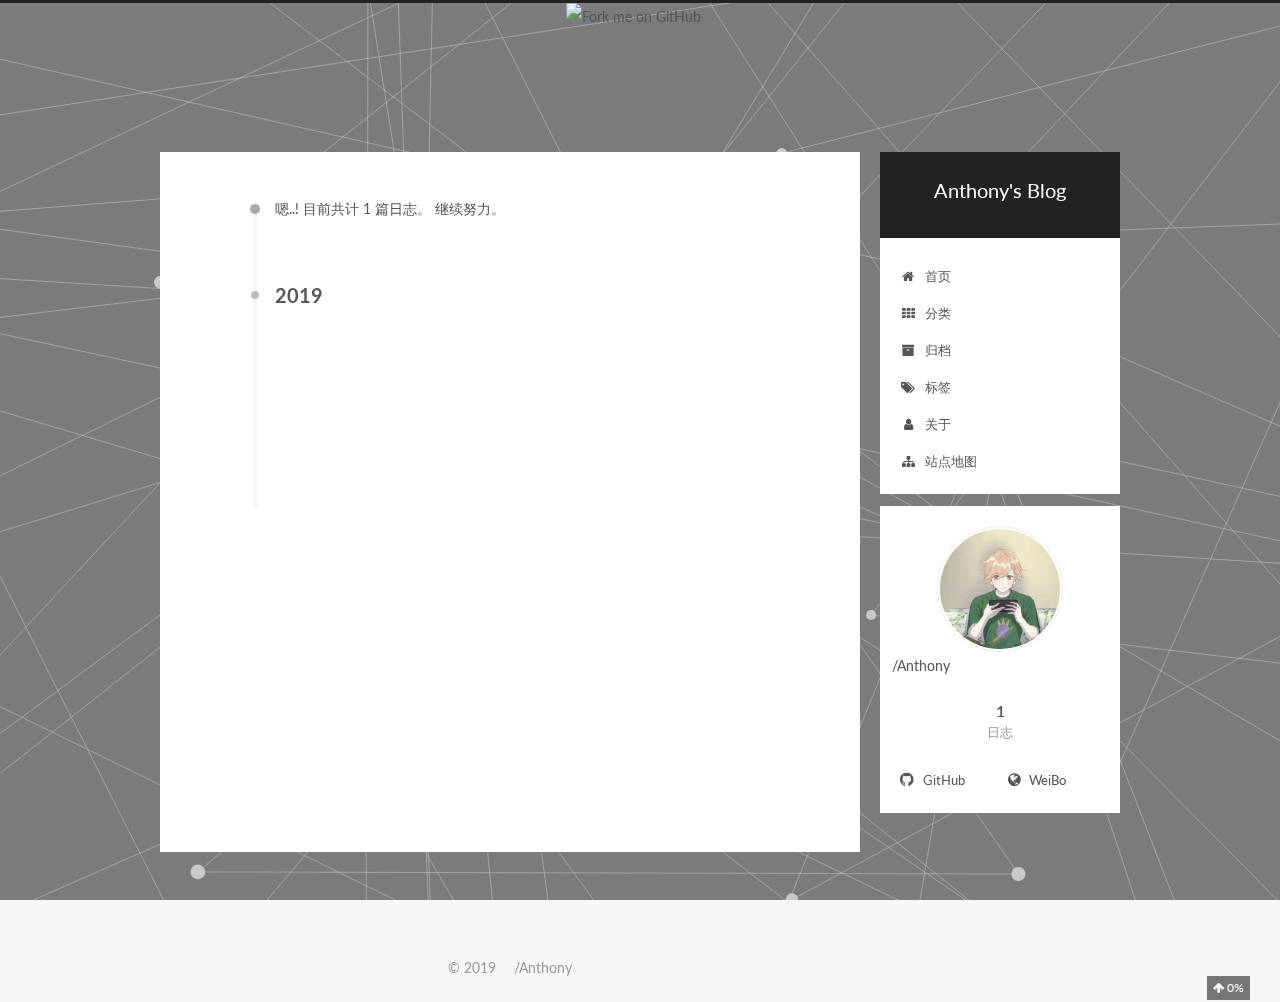
==== archives/index.html @ b2689e8b "Site updated: 2019-04-24 10:14:17" ====
<!DOCTYPE html>



  


<html class="theme-next pisces use-motion" lang="zh-Hans">
<head><meta name="generator" content="Hexo 3.8.0">
  <meta charset="UTF-8">
<meta http-equiv="X-UA-Compatible" content="IE=edge">
<meta name="viewport" content="width=device-width, initial-scale=1, maximum-scale=1">
<meta name="theme-color" content="#222">









<meta http-equiv="Cache-Control" content="no-transform">
<meta http-equiv="Cache-Control" content="no-siteapp">















  
  
  <link href="/lib/fancybox/source/jquery.fancybox.css?v=2.1.5" rel="stylesheet" type="text/css">




  
  
  
  

  
    
    
  

  

  

  

  

  
    
    
    <link href="//fonts.googleapis.com/css?family=Lato:300,300italic,400,400italic,700,700italic&subset=latin,latin-ext" rel="stylesheet" type="text/css">
  






<link href="/lib/font-awesome/css/font-awesome.min.css?v=4.6.2" rel="stylesheet" type="text/css">

<link href="/css/main.css?v=5.1.2" rel="stylesheet" type="text/css">


  <meta name="keywords" content="Hexo, NexT">








  <link rel="shortcut icon" type="image/x-icon" href="/favicon1.ico?v=5.1.2">






<meta property="og:type" content="website">
<meta property="og:title" content="Anthony&#39;s Blog">
<meta property="og:url" content="http://yoursite.com/archives/index.html">
<meta property="og:site_name" content="Anthony&#39;s Blog">
<meta property="og:locale" content="zh-Hans">
<meta name="twitter:card" content="summary">
<meta name="twitter:title" content="Anthony&#39;s Blog">



<script type="text/javascript" id="hexo.configurations">
  var NexT = window.NexT || {};
  var CONFIG = {
    root: '/',
    scheme: 'Pisces',
    sidebar: {"position":"right","display":"always","offset":12,"offset_float":12,"b2t":false,"scrollpercent":true,"onmobile":false},
    fancybox: true,
    tabs: true,
    motion: true,
    duoshuo: {
      userId: '0',
      author: '博主'
    },
    algolia: {
      applicationID: '',
      apiKey: '',
      indexName: '',
      hits: {"per_page":10},
      labels: {"input_placeholder":"Search for Posts","hits_empty":"We didn't find any results for the search: ${query}","hits_stats":"${hits} results found in ${time} ms"}
    }
  };
</script>



  <link rel="canonical" href="http://yoursite.com/archives/">





  <title>归档 | Anthony's Blog</title>
  














</head>

<body itemscope itemtype="http://schema.org/WebPage" lang="zh-Hans">

  
  
    
  

  <div class="container sidebar-position-right  page-archive  ">
    <div class="headband"></div>
      <a href="https://github.com/bevarb"><img width="149" height="149" src="https://github.blog/wp-content/uploads/2008/12/forkme_left_darkblue_121621.png?resize=149%2C149" class="attachment-full size-full" alt="Fork me on GitHub" data-recalc-dims="1"></a> 
    <header id="header" class="header" itemscope itemtype="http://schema.org/WPHeader">
      <div class="header-inner"><div class="site-brand-wrapper">
  <div class="site-meta ">
    

    <div class="custom-logo-site-title">
      <a href="/" class="brand" rel="start">
        <span class="logo-line-before"><i></i></span>
        <span class="site-title">Anthony's Blog</span>
        <span class="logo-line-after"><i></i></span>
      </a>
    </div>
      
        <p class="site-subtitle"></p>
      
  </div>

  <div class="site-nav-toggle">
    <button>
      <span class="btn-bar"></span>
      <span class="btn-bar"></span>
      <span class="btn-bar"></span>
    </button>
  </div>
</div>

<nav class="site-nav">
  

  
    <ul id="menu" class="menu">
      
        
        <li class="menu-item menu-item-home">
          <a href="/" rel="section">
            
              <i class="menu-item-icon fa fa-fw fa-home"></i> <br>
            
            首页
          </a>
        </li>
      
        
        <li class="menu-item menu-item-categories">
          <a href="/categories/" rel="section">
            
              <i class="menu-item-icon fa fa-fw fa-th"></i> <br>
            
            分类
          </a>
        </li>
      
        
        <li class="menu-item menu-item-archives">
          <a href="/archives/" rel="section">
            
              <i class="menu-item-icon fa fa-fw fa-archive"></i> <br>
            
            归档
          </a>
        </li>
      
        
        <li class="menu-item menu-item-tags">
          <a href="/tags/" rel="section">
            
              <i class="menu-item-icon fa fa-fw fa-tags"></i> <br>
            
            标签
          </a>
        </li>
      
        
        <li class="menu-item menu-item-about">
          <a href="/about/" rel="section">
            
              <i class="menu-item-icon fa fa-fw fa-user"></i> <br>
            
            关于
          </a>
        </li>
      
        
        <li class="menu-item menu-item-sitemap">
          <a href="/sitemap.xml" rel="section">
            
              <i class="menu-item-icon fa fa-fw fa-sitemap"></i> <br>
            
            站点地图
          </a>
        </li>
      

      
    </ul>
  

  
</nav>



 </div>
    </header>

    <main id="main" class="main">
      <div class="main-inner">
        <div class="content-wrap">
          <div id="content" class="content">
            

  
  
  
  <div class="post-block archive">
    <div id="posts" class="posts-collapse">
      <span class="archive-move-on"></span>

      <span class="archive-page-counter">
        
        
        
          
        
        嗯..! 目前共计 1 篇日志。 继续努力。
      </span>

      

        
        
        

        
          
          <div class="collection-title">
            <h2 class="archive-year motion-element" id="archive-year-2019">2019</h2>
          </div>
        
        

        

  <article class="post post-type-normal" itemscope itemtype="http://schema.org/Article">
    <header class="post-header">

      <h2 class="post-title">
        
            <a class="post-title-link" href="/2019/04/23/hello-world/" itemprop="url">
              
                <span itemprop="name">Hello World</span>
              
            </a>
        
      </h2>

      <div class="post-meta">
        <time class="post-time" itemprop="dateCreated" datetime="2019-04-23T09:59:13+08:00" content="2019-04-23">
          04-23
        </time>
      </div>

    </header>
  </article>



      

    </div>
  </div>
  
  
  

  



          </div>
          


          

        </div>
        
          
  
  <div class="sidebar-toggle">
    <div class="sidebar-toggle-line-wrap">
      <span class="sidebar-toggle-line sidebar-toggle-line-first"></span>
      <span class="sidebar-toggle-line sidebar-toggle-line-middle"></span>
      <span class="sidebar-toggle-line sidebar-toggle-line-last"></span>
    </div>
  </div>

  <aside id="sidebar" class="sidebar">
    
    <div class="sidebar-inner">

      

      

      <section class="site-overview sidebar-panel sidebar-panel-active">
        <div class="site-author motion-element" itemprop="author" itemscope itemtype="http://schema.org/Person">
          <img class="site-author-image" itemprop="image" src="/images/1.jpg" alt="/Anthony">
          <p class="site-author-name" itemprop="name">/Anthony</p>
           
              <p class="site-description motion-element" itemprop="description"></p>
          
        </div>
        <nav class="site-state motion-element">

          
            <div class="site-state-item site-state-posts">
              <a href="/archives/">
                <span class="site-state-item-count">1</span>
                <span class="site-state-item-name">日志</span>
              </a>
            </div>
          

          

          

        </nav>

        

        <div class="links-of-author motion-element">
          
            
              <span class="links-of-author-item">
                <a href="https://github.com/bevarb" target="_blank" title="GitHub">
                  
                    <i class="fa fa-fw fa-github"></i>
                  
                    
                      GitHub
                    
                </a>
              </span>
            
              <span class="links-of-author-item">
                <a href="https://weibo.com/u/3648958360/home?wvr=5&sudaref=www.baidu.com&display=0&retcode=6102&sudaref=passport.weibo.com" target="_blank" title="WeiBo">
                  
                    <i class="fa fa-fw fa-globe"></i>
                  
                    
                      WeiBo
                    
                </a>
              </span>
            
          
        </div>

        
        

        
        

        


      </section>

      

      

    </div>
  </aside>


        
      </div>
    </main>

    <footer id="footer" class="footer">
      <div class="footer-inner">
        <div class="copyright">
  
  &copy; 
  <span itemprop="copyrightYear">2019</span>
  <span class="with-love">
    <i class="fa fa-"></i>
  </span>
  <span class="author" itemprop="copyrightHolder">/Anthony</span>
</div>



        

        
      </div>
    </footer>

    
      <div class="back-to-top">
        <i class="fa fa-arrow-up"></i>
        
          <span id="scrollpercent"><span>0</span>%</span>
        
      </div>
    

  </div>

  

<script type="text/javascript">
  if (Object.prototype.toString.call(window.Promise) !== '[object Function]') {
    window.Promise = null;
  }
</script>









  






  
  







  
  <script type="text/javascript" src="/lib/jquery/index.js?v=2.1.3"></script>

  
  <script type="text/javascript" src="/lib/fastclick/lib/fastclick.min.js?v=1.0.6"></script>

  
  <script type="text/javascript" src="/lib/jquery_lazyload/jquery.lazyload.js?v=1.9.7"></script>

  
  <script type="text/javascript" src="/lib/velocity/velocity.min.js?v=1.2.1"></script>

  
  <script type="text/javascript" src="/lib/velocity/velocity.ui.min.js?v=1.2.1"></script>

  
  <script type="text/javascript" src="/lib/fancybox/source/jquery.fancybox.pack.js?v=2.1.5"></script>

  
  <script type="text/javascript" src="/lib/three/three.min.js"></script>

  
  <script type="text/javascript" src="/lib/three/canvas_lines.min.js"></script>


  


  <script type="text/javascript" src="/js/src/utils.js?v=5.1.2"></script>

  <script type="text/javascript" src="/js/src/motion.js?v=5.1.2"></script>



  
  


  <script type="text/javascript" src="/js/src/affix.js?v=5.1.2"></script>

  <script type="text/javascript" src="/js/src/schemes/pisces.js?v=5.1.2"></script>



  
  
    <script type="text/javascript" id="motion.page.archive">
      $('.archive-year').velocity('transition.slideLeftIn');
    </script>
  


  


  <script type="text/javascript" src="/js/src/bootstrap.js?v=5.1.2"></script>



  


  




	





  





  






  





  

  
  <script src="https://cdn1.lncld.net/static/js/av-core-mini-0.6.4.js"></script>
  <script>AV.initialize("CqtRQprvIaH2LRxHjY30FXhk-gzGzoHsz", "upwSTMnLFM5rLAlrpPSN1o0K");</script>
  <script>
    function showTime(Counter) {
      var query = new AV.Query(Counter);
      var entries = [];
      var $visitors = $(".leancloud_visitors");

      $visitors.each(function () {
        entries.push( $(this).attr("id").trim() );
      });

      query.containedIn('url', entries);
      query.find()
        .done(function (results) {
          var COUNT_CONTAINER_REF = '.leancloud-visitors-count';

          if (results.length === 0) {
            $visitors.find(COUNT_CONTAINER_REF).text(0);
            return;
          }

          for (var i = 0; i < results.length; i++) {
            var item = results[i];
            var url = item.get('url');
            var time = item.get('time');
            var element = document.getElementById(url);

            $(element).find(COUNT_CONTAINER_REF).text(time);
          }
          for(var i = 0; i < entries.length; i++) {
            var url = entries[i];
            var element = document.getElementById(url);
            var countSpan = $(element).find(COUNT_CONTAINER_REF);
            if( countSpan.text() == '') {
              countSpan.text(0);
            }
          }
        })
        .fail(function (object, error) {
          console.log("Error: " + error.code + " " + error.message);
        });
    }

    function addCount(Counter) {
      var $visitors = $(".leancloud_visitors");
      var url = $visitors.attr('id').trim();
      var title = $visitors.attr('data-flag-title').trim();
      var query = new AV.Query(Counter);

      query.equalTo("url", url);
      query.find({
        success: function(results) {
          if (results.length > 0) {
            var counter = results[0];
            counter.fetchWhenSave(true);
            counter.increment("time");
            counter.save(null, {
              success: function(counter) {
                var $element = $(document.getElementById(url));
                $element.find('.leancloud-visitors-count').text(counter.get('time'));
              },
              error: function(counter, error) {
                console.log('Failed to save Visitor num, with error message: ' + error.message);
              }
            });
          } else {
            var newcounter = new Counter();
            /* Set ACL */
            var acl = new AV.ACL();
            acl.setPublicReadAccess(true);
            acl.setPublicWriteAccess(true);
            newcounter.setACL(acl);
            /* End Set ACL */
            newcounter.set("title", title);
            newcounter.set("url", url);
            newcounter.set("time", 1);
            newcounter.save(null, {
              success: function(newcounter) {
                var $element = $(document.getElementById(url));
                $element.find('.leancloud-visitors-count').text(newcounter.get('time'));
              },
              error: function(newcounter, error) {
                console.log('Failed to create');
              }
            });
          }
        },
        error: function(error) {
          console.log('Error:' + error.code + " " + error.message);
        }
      });
    }

    $(function() {
      var Counter = AV.Object.extend("Counter");
      if ($('.leancloud_visitors').length == 1) {
        addCount(Counter);
      } else if ($('.post-title-link').length > 1) {
        showTime(Counter);
      }
    });
  </script>



  

  

  

  

  

</body>
</html>
---- css/main.css ----
/* normalize.css v3.0.2 | MIT License | git.io/normalize */
html {
  font-family: sans-serif; /* 1 */
  -ms-text-size-adjust: 100%; /* 2 */
  -webkit-text-size-adjust: 100%; /* 2 */
}
body {
  margin: 0;
}
article,
aside,
details,
figcaption,
figure,
footer,
header,
hgroup,
main,
menu,
nav,
section,
summary {
  display: block;
}
audio,
canvas,
progress,
video {
  display: inline-block; /* 1 */
  vertical-align: baseline; /* 2 */
}
audio:not([controls]) {
  display: none;
  height: 0;
}
[hidden],
template {
  display: none;
}
a {
  background-color: transparent;
}
a:active,
a:hover {
  outline: 0;
}
abbr[title] {
  border-bottom: 1px dotted;
}
b,
strong {
  font-weight: bold;
}
dfn {
  font-style: italic;
}
h1 {
  font-size: 2em;
  margin: 0.67em 0;
}
mark {
  background: #ff0;
  color: #000;
}
small {
  font-size: 80%;
}
sub,
sup {
  font-size: 75%;
  line-height: 0;
  position: relative;
  vertical-align: baseline;
}
sup {
  top: -0.5em;
}
sub {
  bottom: -0.25em;
}
img {
  border: 0;
}
svg:not(:root) {
  overflow: hidden;
}
figure {
  margin: 1em 40px;
}
hr {
  -moz-box-sizing: content-box;
  box-sizing: content-box;
  height: 0;
}
pre {
  overflow: auto;
}
code,
kbd,
pre,
samp {
  font-family: monospace, monospace;
  font-size: 1em;
}
button,
input,
optgroup,
select,
textarea {
  color: inherit; /* 1 */
  font: inherit; /* 2 */
  margin: 0; /* 3 */
}
button {
  overflow: visible;
}
button,
select {
  text-transform: none;
}
button,
html input[type="button"],
input[type="reset"],
input[type="submit"] {
  -webkit-appearance: button; /* 2 */
  cursor: pointer; /* 3 */
}
button[disabled],
html input[disabled] {
  cursor: default;
}
button::-moz-focus-inner,
input::-moz-focus-inner {
  border: 0;
  padding: 0;
}
input {
  line-height: normal;
}
input[type="checkbox"],
input[type="radio"] {
  box-sizing: border-box; /* 1 */
  padding: 0; /* 2 */
}
input[type="number"]::-webkit-inner-spin-button,
input[type="number"]::-webkit-outer-spin-button {
  height: auto;
}
input[type="search"] {
  -webkit-appearance: textfield; /* 1 */
  -moz-box-sizing: content-box;
  -webkit-box-sizing: content-box; /* 2 */
  box-sizing: content-box;
}
input[type="search"]::-webkit-search-cancel-button,
input[type="search"]::-webkit-search-decoration {
  -webkit-appearance: none;
}
fieldset {
  border: 1px solid #c0c0c0;
  margin: 0 2px;
  padding: 0.35em 0.625em 0.75em;
}
legend {
  border: 0; /* 1 */
  padding: 0; /* 2 */
}
textarea {
  overflow: auto;
}
optgroup {
  font-weight: bold;
}
table {
  border-collapse: collapse;
  border-spacing: 0;
}
td,
th {
  padding: 0;
}
::selection {
  background: #262a30;
  color: #fff;
}
body {
  position: relative;
  font-family: 'Lato', "PingFang SC", "Microsoft YaHei", sans-serif;
  font-size: 14px;
  line-height: 2;
  color: #555;
  background: #f5f7f9;
}
@media (max-width: 767px) {
  body {
    padding-right: 0 !important;
  }
}
@media (min-width: 768px) and (max-width: 991px) {
  body {
    padding-right: 0 !important;
  }
}
@media (min-width: 1600px) {
  body {
    font-size: 16px;
  }
}
h1,
h2,
h3,
h4,
h5,
h6 {
  margin: 0;
  padding: 0;
  font-weight: bold;
  line-height: 1.5;
  font-family: 'Lato', "PingFang SC", "Microsoft YaHei", sans-serif;
}
h2,
h3,
h4,
h5,
h6 {
  margin: 20px 0 15px;
}
h1 {
  font-size: 22px;
}
@media (max-width: 767px) {
  h1 {
    font-size: 18px;
  }
}
h2 {
  font-size: 20px;
}
@media (max-width: 767px) {
  h2 {
    font-size: 16px;
  }
}
h3 {
  font-size: 18px;
}
@media (max-width: 767px) {
  h3 {
    font-size: 14px;
  }
}
h4 {
  font-size: 16px;
}
@media (max-width: 767px) {
  h4 {
    font-size: 12px;
  }
}
h5 {
  font-size: 14px;
}
@media (max-width: 767px) {
  h5 {
    font-size: 10px;
  }
}
h6 {
  font-size: 12px;
}
@media (max-width: 767px) {
  h6 {
    font-size: 8px;
  }
}
p {
  margin: 0 0 20px 0;
}
a {
  color: #555;
  text-decoration: none;
  border-bottom: 1px solid #999;
  word-wrap: break-word;
}
a:hover {
  color: #222;
  border-bottom-color: #222;
}
blockquote {
  margin: 0;
  padding: 0;
}
img {
  display: block;
  margin: auto;
  max-width: 100%;
  height: auto;
}
hr {
  margin: 40px 0;
  height: 3px;
  border: none;
  background-color: #ddd;
  background-image: repeating-linear-gradient(-45deg, #fff, #fff 4px, transparent 4px, transparent 8px);
}
blockquote {
  padding: 0 15px;
  color: #666;
  border-left: 4px solid #ddd;
}
blockquote cite::before {
  content: "-";
  padding: 0 5px;
}
dt {
  font-weight: 700;
}
dd {
  margin: 0;
  padding: 0;
}
.text-left {
  text-align: left;
}
.text-center {
  text-align: center;
}
.text-right {
  text-align: right;
}
.text-justify {
  text-align: justify;
}
.text-nowrap {
  white-space: nowrap;
}
.text-lowercase {
  text-transform: lowercase;
}
.text-uppercase {
  text-transform: uppercase;
}
.text-capitalize {
  text-transform: capitalize;
}
.center-block {
  display: block;
  margin-left: auto;
  margin-right: auto;
}
.clearfix:before,
.clearfix:after {
  content: " ";
  display: table;
}
.clearfix:after {
  clear: both;
}
.pullquote {
  width: 45%;
}
.pullquote.left {
  float: left;
  margin-left: 5px;
  margin-right: 10px;
}
.pullquote.right {
  float: right;
  margin-left: 10px;
  margin-right: 5px;
}
.affix.affix.affix {
  position: fixed;
}
.translation {
  margin-top: -20px;
  font-size: 14px;
  color: #999;
}
.scrollbar-measure {
  width: 100px;
  height: 100px;
  overflow: scroll;
  position: absolute;
  top: -9999px;
}
.use-motion .motion-element {
  opacity: 0;
}
table {
  margin: 20px 0;
  width: 100%;
  border-collapse: collapse;
  border-spacing: 0;
  border: 1px solid #ddd;
  font-size: 14px;
  table-layout: fixed;
  word-wrap: break-all;
}
table>tbody>tr:nth-of-type(odd) {
  background-color: #f9f9f9;
}
table>tbody>tr:hover {
  background-color: #f5f5f5;
}
caption,
th,
td {
  padding: 8px;
  text-align: left;
  vertical-align: middle;
  font-weight: normal;
}
th,
td {
  border-bottom: 3px solid #ddd;
  border-right: 1px solid #eee;
}
th {
  padding-bottom: 10px;
  font-weight: 700;
}
td {
  border-bottom-width: 1px;
}
html,
body {
  height: 100%;
}
.container {
  position: relative;
  min-height: 100%;
}
.header-inner {
  margin: 0 auto;
  padding: 100px 0 70px;
  width: 700px;
}
@media (min-width: 1600px) {
  .container .header-inner {
    width: 900px;
  }
}
.main {
  padding-bottom: 150px;
}
.main-inner {
  margin: 0 auto;
  width: 700px;
}
@media (min-width: 1600px) {
  .container .main-inner {
    width: 900px;
  }
}
.footer {
  position: absolute;
  left: 0;
  bottom: 0;
  width: 100%;
  min-height: 50px;
}
.footer-inner {
  box-sizing: border-box;
  margin: 20px auto;
  width: 700px;
}
@media (min-width: 1600px) {
  .container .footer-inner {
    width: 900px;
  }
}
pre,
.highlight {
  overflow: auto;
  margin: 20px 0;
  padding: 0;
  font-size: 13px;
  color: #4d4d4c;
  background: #f7f7f7;
  line-height: 1.6;
}
pre,
code {
  font-family: consolas, Menlo, "PingFang SC", "Microsoft YaHei", monospace;
}
code {
  padding: 2px 4px;
  word-wrap: break-word;
  color: #555;
  background: #eee;
  border-radius: 3px;
  font-size: 13px;
}
pre code {
  padding: 0;
  color: #4d4d4c;
  background: none;
  text-shadow: none;
}
.highlight {
  border-radius: 1px;
}
.highlight pre {
  border: none;
  margin: 0;
  padding: 10px 0;
}
.highlight table {
  margin: 0;
  width: auto;
  border: none;
}
.highlight td {
  border: none;
  padding: 0;
}
.highlight figcaption {
  font-size: 1em;
  color: #4d4d4c;
  line-height: 1em;
  margin-bottom: 1em;
}
.highlight figcaption:before,
.highlight figcaption:after {
  content: " ";
  display: table;
}
.highlight figcaption:after {
  clear: both;
}
.highlight figcaption a {
  float: right;
  color: #4d4d4c;
}
.highlight figcaption a:hover {
  border-bottom-color: #4d4d4c;
}
.highlight .gutter pre {
  padding-left: 10px;
  padding-right: 10px;
  color: #869194;
  text-align: right;
  background-color: #eff2f3;
}
.highlight .code pre {
  width: 100%;
  padding-left: 10px;
  padding-right: 10px;
  background-color: #f7f7f7;
}
.highlight .line {
  height: 20px;
}
.gutter {
  -webkit-user-select: none;
  -moz-user-select: none;
  -ms-user-select: none;
  user-select: none;
}
.gist table {
  width: auto;
}
.gist table td {
  border: none;
}
pre .deletion {
  background: #fdd;
}
pre .addition {
  background: #dfd;
}
pre .meta {
  color: #8959a8;
}
pre .comment {
  color: #8e908c;
}
pre .variable,
pre .attribute,
pre .tag,
pre .regexp,
pre .ruby .constant,
pre .xml .tag .title,
pre .xml .pi,
pre .xml .doctype,
pre .html .doctype,
pre .css .id,
pre .css .class,
pre .css .pseudo {
  color: #c82829;
}
pre .number,
pre .preprocessor,
pre .built_in,
pre .literal,
pre .params,
pre .constant,
pre .command {
  color: #f5871f;
}
pre .ruby .class .title,
pre .css .rules .attribute,
pre .string,
pre .value,
pre .inheritance,
pre .header,
pre .ruby .symbol,
pre .xml .cdata,
pre .special,
pre .number,
pre .formula {
  color: #718c00;
}
pre .title,
pre .css .hexcolor {
  color: #3e999f;
}
pre .function,
pre .python .decorator,
pre .python .title,
pre .ruby .function .title,
pre .ruby .title .keyword,
pre .perl .sub,
pre .javascript .title,
pre .coffeescript .title {
  color: #4271ae;
}
pre .keyword,
pre .javascript .function {
  color: #8959a8;
}
.full-image.full-image.full-image {
  border: none;
  max-width: 100%;
  width: auto;
  margin: 20px auto;
}
@media (min-width: 992px) {
  .full-image.full-image.full-image {
    max-width: none;
    width: 118%;
    margin: 0 -9%;
  }
}
.blockquote-center,
.page-home .post-type-quote blockquote,
.page-post-detail .post-type-quote blockquote {
  position: relative;
  margin: 40px 0;
  padding: 0;
  border-left: none;
  text-align: center;
}
.blockquote-center::before,
.page-home .post-type-quote blockquote::before,
.page-post-detail .post-type-quote blockquote::before,
.blockquote-center::after,
.page-home .post-type-quote blockquote::after,
.page-post-detail .post-type-quote blockquote::after {
  position: absolute;
  content: ' ';
  display: block;
  width: 100%;
  height: 24px;
  opacity: 0.2;
  background-repeat: no-repeat;
  background-position: 0 -6px;
  background-size: 22px 22px;
}
.blockquote-center::before,
.page-home .post-type-quote blockquote::before,
.page-post-detail .post-type-quote blockquote::before {
  top: -20px;
  background-image: url("../images/quote-l.svg");
  border-top: 1px solid #ccc;
}
.blockquote-center::after,
.page-home .post-type-quote blockquote::after,
.page-post-detail .post-type-quote blockquote::after {
  bottom: -20px;
  background-image: url("../images/quote-r.svg");
  border-bottom: 1px solid #ccc;
  background-position: 100% 8px;
}
.blockquote-center p,
.page-home .post-type-quote blockquote p,
.page-post-detail .post-type-quote blockquote p,
.blockquote-center div,
.page-home .post-type-quote blockquote div,
.page-post-detail .post-type-quote blockquote div {
  text-align: center;
}
.post .post-body .group-picture img {
  box-sizing: border-box;
  padding: 0 3px;
  border: none;
}
.post .group-picture-row {
  overflow: hidden;
  margin-top: 6px;
}
.post .group-picture-row:first-child {
  margin-top: 0;
}
.post .group-picture-column {
  float: left;
}
.page-post-detail .post-body .group-picture-column {
  float: none;
  margin-top: 10px;
  width: auto !important;
}
.page-post-detail .post-body .group-picture-column img {
  margin: 0 auto;
}
.page-archive .group-picture-container {
  overflow: hidden;
}
.page-archive .group-picture-row {
  float: left;
}
.page-archive .group-picture-row:first-child {
  margin-top: 6px;
}
.page-archive .group-picture-column {
  max-width: 150px;
  max-height: 150px;
}
.post-body .note {
  position: relative;
  padding: 15px;
  margin-bottom: 20px;
  border: 1px solid #eee;
  border-left-width: 5px;
  border-radius: 3px;
}
.post-body .note h2,
.post-body .note h3,
.post-body .note h4,
.post-body .note h5,
.post-body .note h6 {
  margin-top: 0;
  margin-bottom: 0;
  border-bottom: initial;
  padding-top: 0 !important;
}
.post-body .note p:first-child,
.post-body .note ul:first-child,
.post-body .note ol:first-child,
.post-body .note table:first-child,
.post-body .note pre:first-child,
.post-body .note blockquote:first-child {
  margin-top: 0;
}
.post-body .note p:last-child,
.post-body .note ul:last-child,
.post-body .note ol:last-child,
.post-body .note table:last-child,
.post-body .note pre:last-child,
.post-body .note blockquote:last-child {
  margin-bottom: 0;
}
.post-body .note.default {
  border-left-color: #777;
}
.post-body .note.default h2,
.post-body .note.default h3,
.post-body .note.default h4,
.post-body .note.default h5,
.post-body .note.default h6 {
  color: #777;
}
.post-body .note.primary {
  border-left-color: #6f42c1;
}
.post-body .note.primary h2,
.post-body .note.primary h3,
.post-body .note.primary h4,
.post-body .note.primary h5,
.post-body .note.primary h6 {
  color: #6f42c1;
}
.post-body .note.info {
  border-left-color: #428bca;
}
.post-body .note.info h2,
.post-body .note.info h3,
.post-body .note.info h4,
.post-body .note.info h5,
.post-body .note.info h6 {
  color: #428bca;
}
.post-body .note.success {
  border-left-color: #5cb85c;
}
.post-body .note.success h2,
.post-body .note.success h3,
.post-body .note.success h4,
.post-body .note.success h5,
.post-body .note.success h6 {
  color: #5cb85c;
}
.post-body .note.warning {
  border-left-color: #f0ad4e;
}
.post-body .note.warning h2,
.post-body .note.warning h3,
.post-body .note.warning h4,
.post-body .note.warning h5,
.post-body .note.warning h6 {
  color: #f0ad4e;
}
.post-body .note.danger {
  border-left-color: #d9534f;
}
.post-body .note.danger h2,
.post-body .note.danger h3,
.post-body .note.danger h4,
.post-body .note.danger h5,
.post-body .note.danger h6 {
  color: #d9534f;
}
.post-body .label {
  display: inline;
  padding: 0 2px;
  white-space: nowrap;
}
.post-body .label.default {
  background-color: #f0f0f0;
}
.post-body .label.primary {
  background-color: #efe6f7;
}
.post-body .label.info {
  background-color: #e5f2f8;
}
.post-body .label.success {
  background-color: #e7f4e9;
}
.post-body .label.warning {
  background-color: #fcf6e1;
}
.post-body .label.danger {
  background-color: #fae8eb;
}
.post-body .tabs {
  position: relative;
  display: block;
  margin-bottom: 20px;
  padding-top: 10px;
}
.post-body .tabs ul.nav-tabs {
  margin: 0;
  padding: 0;
  display: flex;
  margin-bottom: -1px;
}
@media (max-width: 413px) {
  .post-body .tabs ul.nav-tabs {
    display: block;
    margin-bottom: 5px;
  }
}
.post-body .tabs ul.nav-tabs li.tab {
  list-style-type: none !important;
  margin: 0 0.25em 0 0;
  border-top: 3px solid transparent;
  border-left: 1px solid transparent;
  border-right: 1px solid transparent;
}
@media (max-width: 413px) {
  .post-body .tabs ul.nav-tabs li.tab {
    margin: initial;
    border-top: 1px solid transparent;
    border-left: 3px solid transparent;
    border-right: 1px solid transparent;
    border-bottom: 1px solid transparent;
  }
}
.post-body .tabs ul.nav-tabs li.tab a {
  outline: 0;
  border-bottom: initial;
  display: block;
  line-height: 1.8em;
  padding: 0.25em 0.75em;
  transition-duration: 0.2s;
  transition-timing-function: ease-out;
  transition-delay: 0s;
}
.post-body .tabs ul.nav-tabs li.tab a i {
  width: 1.285714285714286em;
}
.post-body .tabs ul.nav-tabs li.tab.active {
  border-top: 3px solid #fc6423;
  border-left: 1px solid #ddd;
  border-right: 1px solid #ddd;
  background-color: #fff;
}
@media (max-width: 413px) {
  .post-body .tabs ul.nav-tabs li.tab.active {
    border-top: 1px solid #ddd;
    border-left: 3px solid #fc6423;
    border-right: 1px solid #ddd;
    border-bottom: 1px solid #ddd;
  }
}
.post-body .tabs ul.nav-tabs li.tab.active a {
  cursor: default;
  color: #555;
}
.post-body .tabs .tab-content {
  background-color: #fff;
}
.post-body .tabs .tab-content .tab-pane {
  border: 1px solid #ddd;
  padding: 20px 20px 0 20px;
}
.post-body .tabs .tab-content .tab-pane:not(.active) {
  display: none !important;
}
.post-body .tabs .tab-content .tab-pane.active {
  display: block !important;
}
.btn {
  display: inline-block;
  padding: 0 20px;
  font-size: 14px;
  color: #fff;
  background: #222;
  border: 2px solid #555;
  text-decoration: none;
  border-radius: 0;
  transition-property: background-color;
  transition-duration: 0.2s;
  transition-timing-function: ease-in-out;
  transition-delay: 0s;
}
.btn:hover,
.post-button .btn:hover {
  border-color: #222;
  color: #fff;
  background: #222;
}
.btn-bar {
  display: block;
  width: 22px;
  height: 2px;
  background: #555;
  border-radius: 1px;
}
.btn-bar+.btn-bar {
  margin-top: 4px;
}
.pagination {
  margin: 120px 0 40px;
  text-align: center;
  border-top: 1px solid #eee;
}
.page-number-basic,
.pagination .prev,
.pagination .next,
.pagination .page-number,
.pagination .space {
  display: inline-block;
  position: relative;
  top: -1px;
  margin: 0 10px;
  padding: 0 10px;
  line-height: 30px;
}
@media (max-width: 767px) {
  .page-number-basic,
  .pagination .prev,
  .pagination .next,
  .pagination .page-number,
  .pagination .space {
    margin: 0 5px;
  }
}
.pagination .prev,
.pagination .next,
.pagination .page-number {
  border-bottom: 0;
  border-top: 1px solid #eee;
  transition-property: border-color;
  transition-duration: 0.2s;
  transition-timing-function: ease-in-out;
  transition-delay: 0s;
}
.pagination .prev:hover,
.pagination .next:hover,
.pagination .page-number:hover {
  border-top-color: #222;
}
.pagination .space {
  padding: 0;
  margin: 0;
}
.pagination .prev {
  margin-left: 0;
}
.pagination .next {
  margin-right: 0;
}
.pagination .page-number.current {
  color: #fff;
  background: #ccc;
  border-top-color: #ccc;
}
@media (max-width: 767px) {
  .pagination {
    border-top: none;
  }
  .pagination .prev,
  .pagination .next,
  .pagination .page-number {
    margin-bottom: 10px;
    border-top: 0;
    border-bottom: 1px solid #eee;
  }
  .pagination .prev:hover,
  .pagination .next:hover,
  .pagination .page-number:hover {
    border-bottom-color: #222;
  }
}
.comments {
  margin: 60px 20px 0;
}
.tag-cloud {
  text-align: center;
}
.tag-cloud a {
  display: inline-block;
  margin: 10px;
}
.back-to-top {
  box-sizing: border-box;
  position: fixed;
  bottom: -100px;
  right: 30px;
  z-index: 1050;
  padding: 0 6px;
  width: initial;
  background: #222;
  font-size: 12px;
  opacity: 0.6;
  color: #fff;
  cursor: pointer;
  text-align: center;
  -webkit-transform: translateZ(0);
  transition-property: bottom;
  transition-duration: 0.2s;
  transition-timing-function: ease-in-out;
  transition-delay: 0s;
}
@media (min-width: 768px) and (max-width: 991px) {
  .back-to-top {
    display: none !important;
  }
}
@media (max-width: 767px) {
  .back-to-top {
    display: none !important;
  }
}
.back-to-top.back-to-top-on {
  bottom: 30px;
}
.header {
  background: transparent;
}
.header-inner {
  position: relative;
}
.headband {
  height: 3px;
  background: #222;
}
.site-meta {
  margin: 0;
  text-align: center;
}
@media (max-width: 767px) {
  .site-meta {
    text-align: center;
  }
}
.brand {
  position: relative;
  display: inline-block;
  padding: 0 40px;
  color: #fff;
  background: #222;
  border-bottom: none;
}
.brand:hover {
  color: #fff;
}
.logo {
  display: inline-block;
  margin-right: 5px;
  line-height: 36px;
  vertical-align: top;
}
.site-title {
  display: inline-block;
  vertical-align: top;
  line-height: 36px;
  font-size: 20px;
  font-weight: normal;
  font-family: 'Lato', "PingFang SC", "Microsoft YaHei", sans-serif;
}
.site-subtitle {
  margin-top: 10px;
  font-size: 13px;
  color: #ddd;
}
.use-motion .brand {
  opacity: 0;
}
.use-motion .logo,
.use-motion .site-title,
.use-motion .site-subtitle {
  opacity: 0;
  position: relative;
  top: -10px;
}
.site-nav-toggle {
  display: none;
  position: absolute;
  top: 10px;
  left: 10px;
}
@media (max-width: 767px) {
  .site-nav-toggle {
    display: block;
  }
}
.site-nav-toggle button {
  margin-top: 2px;
  padding: 9px 10px;
  background: transparent;
  border: none;
}
@media (max-width: 767px) {
  .site-nav {
    display: none;
    margin: 0 -10px;
    padding: 0 10px;
    clear: both;
    border-top: 1px solid #ddd;
  }
}
@media (min-width: 768px) and (max-width: 991px) {
  .site-nav {
    display: block !important;
  }
}
@media (min-width: 992px) {
  .site-nav {
    display: block !important;
  }
}
.menu {
  margin-top: 20px;
  padding-left: 0;
  text-align: center;
}
.menu .menu-item {
  display: inline-block;
  margin: 0 10px;
  list-style: none;
}
@media screen and (max-width: 767px) {
  .menu .menu-item {
    margin-top: 10px;
  }
}
.menu .menu-item a {
  display: block;
  font-size: 13px;
  line-height: inherit;
  border-bottom: 1px solid transparent;
  transition-property: border-color;
  transition-duration: 0.2s;
  transition-timing-function: ease-in-out;
  transition-delay: 0s;
}
.menu .menu-item a:hover,
.menu-item-active a {
  border-bottom-color: #222;
}
.menu .menu-item .fa {
  margin-right: 5px;
}
.use-motion .menu-item {
  opacity: 0;
}
.post-body {
  font-family: 'Lato', "PingFang SC", "Microsoft YaHei", sans-serif;
}
@media (max-width: 767px) {
  .post-body {
    word-break: break-word;
  }
}
.post-body .fancybox img {
  display: block !important;
  margin: 0 auto;
  cursor: pointer;
  cursor: zoom-in;
  cursor: -webkit-zoom-in;
}
.post-body .image-caption,
.post-body .figure .caption {
  margin: 10px auto 15px;
  text-align: center;
  font-size: 14px;
  color: #999;
  font-weight: bold;
  line-height: 1;
}
.post-sticky-flag {
  display: inline-block;
  font-size: 16px;
  -ms-transform: rotate(30deg);
  -webkit-transform: rotate(30deg);
  -moz-transform: rotate(30deg);
  -ms-transform: rotate(30deg);
  -o-transform: rotate(30deg);
  transform: rotate(30deg);
}
.posts-expand {
  padding-top: 40px;
}
@media (max-width: 767px) {
  .posts-expand {
    margin: 0 20px;
  }
  .post-body pre {
    padding: 10px;
  }
  .post-body pre .gutter pre {
    padding-right: 10px;
  }
  .post-body .highlight {
    margin-left: 0px;
    margin-right: 0px;
    padding: 0;
  }
  .post-body .highlight .gutter pre {
    padding-right: 10px;
  }
}
@media (min-width: 992px) {
  .posts-expand .post-body {
    text-align: justify;
  }
}
.posts-expand .post-body h2,
.posts-expand .post-body h3,
.posts-expand .post-body h4,
.posts-expand .post-body h5,
.posts-expand .post-body h6 {
  padding-top: 10px;
}
.posts-expand .post-body h2 .header-anchor,
.posts-expand .post-body h3 .header-anchor,
.posts-expand .post-body h4 .header-anchor,
.posts-expand .post-body h5 .header-anchor,
.posts-expand .post-body h6 .header-anchor {
  float: right;
  margin-left: 10px;
  color: #ccc;
  border-bottom-style: none;
  visibility: hidden;
}
.posts-expand .post-body h2 .header-anchor:hover,
.posts-expand .post-body h3 .header-anchor:hover,
.posts-expand .post-body h4 .header-anchor:hover,
.posts-expand .post-body h5 .header-anchor:hover,
.posts-expand .post-body h6 .header-anchor:hover {
  color: inherit;
}
.posts-expand .post-body h2:hover .header-anchor,
.posts-expand .post-body h3:hover .header-anchor,
.posts-expand .post-body h4:hover .header-anchor,
.posts-expand .post-body h5:hover .header-anchor,
.posts-expand .post-body h6:hover .header-anchor {
  visibility: visible;
}
.posts-expand .post-body ul li {
  list-style: circle;
}
.posts-expand .post-body img {
  box-sizing: border-box;
  margin: auto;
  padding: 3px;
  border: 1px solid #ddd;
}
.posts-expand .fancybox img {
  margin: 0 auto;
}
@media (max-width: 767px) {
  .posts-collapse {
    margin: 0 20px;
  }
  .posts-collapse .post-title,
  .posts-collapse .post-meta {
    display: block;
    width: auto;
    text-align: left;
  }
}
.posts-collapse {
  position: relative;
  z-index: 1010;
  margin-left: 55px;
}
.posts-collapse::after {
  content: " ";
  position: absolute;
  top: 20px;
  left: 0;
  margin-left: -2px;
  width: 4px;
  height: 100%;
  background: #f5f5f5;
  z-index: -1;
}
@media (max-width: 767px) {
  .posts-collapse {
    margin: 0 20px;
  }
}
.posts-collapse .collection-title {
  position: relative;
  margin: 60px 0;
}
.posts-collapse .collection-title h1,
.posts-collapse .collection-title h2 {
  margin-left: 20px;
}
.posts-collapse .collection-title small {
  color: #bbb;
  margin-left: 5px;
}
.posts-collapse .collection-title::before {
  content: " ";
  position: absolute;
  left: 0;
  top: 50%;
  margin-left: -4px;
  margin-top: -4px;
  width: 8px;
  height: 8px;
  background: #bbb;
  border-radius: 50%;
}
.posts-collapse .post {
  margin: 30px 0;
}
.posts-collapse .post-header {
  position: relative;
  transition-duration: 0.2s;
  transition-timing-function: ease-in-out;
  transition-delay: 0s;
  transition-property: border;
  border-bottom: 1px dashed #ccc;
}
.posts-collapse .post-header::before {
  content: " ";
  position: absolute;
  left: 0;
  top: 12px;
  width: 6px;
  height: 6px;
  margin-left: -4px;
  background: #bbb;
  border-radius: 50%;
  border: 1px solid #fff;
  transition-duration: 0.2s;
  transition-timing-function: ease-in-out;
  transition-delay: 0s;
  transition-property: background;
}
.posts-collapse .post-header:hover {
  border-bottom-color: #666;
}
.posts-collapse .post-header:hover::before {
  background: #222;
}
.posts-collapse .post-meta {
  position: absolute;
  font-size: 12px;
  left: 20px;
  top: 5px;
}
.posts-collapse .post-comments-count {
  display: none;
}
.posts-collapse .post-title {
  margin-left: 60px;
  font-size: 16px;
  font-weight: normal;
  line-height: inherit;
}
.posts-collapse .post-title::after {
  margin-left: 3px;
  opacity: 0.6;
}
.posts-collapse .post-title a {
  color: #666;
  border-bottom: none;
}
.page-home .post-type-quote .post-header,
.page-post-detail .post-type-quote .post-header,
.page-home .post-type-quote .post-tags,
.page-post-detail .post-type-quote .post-tags {
  display: none;
}
.posts-expand .post-title {
  font-size: 26px;
  text-align: center;
  word-break: break-word;
  font-weight: 400;
}
@media (max-width: 767px) {
  .posts-expand .post-title {
    font-size: 22px;
  }
}
.posts-expand .post-title-link {
  display: inline-block;
  position: relative;
  color: #555;
  border-bottom: none;
  line-height: 1.2;
  vertical-align: top;
}
.posts-expand .post-title-link::before {
  content: "";
  position: absolute;
  width: 100%;
  height: 2px;
  bottom: 0;
  left: 0;
  background-color: #000;
  visibility: hidden;
  -webkit-transform: scaleX(0);
  -moz-transform: scaleX(0);
  -ms-transform: scaleX(0);
  -o-transform: scaleX(0);
  transform: scaleX(0);
  transition-duration: 0.2s;
  transition-timing-function: ease-in-out;
  transition-delay: 0s;
}
.posts-expand .post-title-link:hover::before {
  visibility: visible;
  -webkit-transform: scaleX(1);
  -moz-transform: scaleX(1);
  -ms-transform: scaleX(1);
  -o-transform: scaleX(1);
  transform: scaleX(1);
}
.posts-expand .post-title-link .fa {
  font-size: 16px;
}
.posts-expand .post-meta {
  margin: 3px 0 60px 0;
  color: #999;
  font-family: 'Lato', "PingFang SC", "Microsoft YaHei", sans-serif;
  font-size: 12px;
  text-align: center;
}
.posts-expand .post-meta .post-category-list {
  display: inline-block;
  margin: 0;
  padding: 3px;
}
.posts-expand .post-meta .post-category-list-link {
  color: #999;
}
.posts-expand .post-meta .post-description {
  font-size: 14px;
  margin-top: 2px;
}
.post-wordcount {
  display: inline-block;
}
.post-meta-divider {
  margin: 0 0.5em;
}
.post-meta-item-icon {
  margin-right: 3px;
}
@media (min-width: 768px) and (max-width: 991px) {
  .post-meta-item-icon {
    display: inline-block;
  }
}
@media (max-width: 767px) {
  .post-meta-item-icon {
    display: inline-block;
  }
}
@media (min-width: 768px) and (max-width: 991px) {
  .post-meta-item-text {
    display: none;
  }
}
@media (max-width: 767px) {
  .post-meta-item-text {
    display: none;
  }
}
@media (max-width: 767px) {
  .posts-expand .post-comments-count {
    display: none;
  }
}
.post-button {
  margin-top: 50px;
}
.post-button .btn {
  color: #555;
  font-size: 14px;
  background: #fff;
  border-radius: 2px;
  line-height: 2;
  margin: 0 4px 8px 4px;
}
.post-button .fa-fw {
  width: 1.285714285714286em;
  text-align: left;
}
.posts-expand .post-tags {
  margin-top: 40px;
  text-align: center;
}
.posts-expand .post-tags a {
  display: inline-block;
  margin-right: 10px;
  font-size: 13px;
}
.post-nav {
  display: table;
  margin-top: 15px;
  width: 100%;
  border-top: 1px solid #eee;
}
.post-nav-divider {
  display: table-cell;
  width: 10%;
}
.post-nav-item {
  display: table-cell;
  padding: 10px 0 0 0;
  width: 45%;
  vertical-align: top;
}
.post-nav-item a {
  position: relative;
  display: block;
  line-height: 25px;
  font-size: 14px;
  color: #555;
  border-bottom: none;
}
.post-nav-item a:hover {
  color: #222;
  border-bottom: none;
}
.post-nav-item a:active {
  top: 2px;
}
.post-nav-item .fa {
  position: absolute;
  top: 8px;
  left: 0;
  font-size: 12px;
}
.post-nav-next a {
  padding-left: 15px;
}
.post-nav-prev {
  text-align: right;
}
.post-nav-prev a {
  padding-right: 15px;
}
.post-nav-prev .fa {
  right: 0;
  left: auto;
}
.posts-expand .post-eof {
  display: block;
  margin: 80px auto 60px;
  width: 8%;
  height: 1px;
  background: #ccc;
  text-align: center;
}
.post:last-child .post-eof.post-eof.post-eof {
  display: none;
}
.post-gallery {
  display: table;
  table-layout: fixed;
  width: 100%;
  border-collapse: separate;
}
.post-gallery-row {
  display: table-row;
}
.post-gallery .post-gallery-img {
  display: table-cell;
  text-align: center;
  vertical-align: middle;
  border: none;
}
.post-gallery .post-gallery-img img {
  max-width: 100%;
  max-height: 100%;
  border: none;
}
.fancybox-close,
.fancybox-close:hover {
  border: none;
}
#rewardButton {
  cursor: pointer;
  border: 0;
  outline: 0;
  border-radius: 100%;
  padding: 0;
  margin: 0;
  letter-spacing: normal;
  text-transform: none;
  text-indent: 0px;
  text-shadow: none;
}
#rewardButton span {
  display: inline-block;
  width: 80px;
  height: 35px;
  border-radius: 5px;
  color: #fff;
  font-weight: 400;
  font-style: normal;
  font-variant: normal;
  font-stretch: normal;
  font-size: 18px;
  font-family: "Microsoft Yahei";
  background: #f44336;
}
#rewardButton span:hover {
  background: #f7877f;
}
#QR {
  padding-top: 20px;
}
#QR a {
  border: 0;
}
#QR img {
  width: 180px;
  max-width: 100%;
  display: inline-block;
  margin: 0.8em 2em 0 2em;
}
#wechat:hover p {
  animation: roll 0.1s infinite linear;
  -webkit-animation: roll 0.1s infinite linear;
  -moz-animation: roll 0.1s infinite linear;
}
#alipay:hover p {
  animation: roll 0.1s infinite linear;
  -webkit-animation: roll 0.1s infinite linear;
  -moz-animation: roll 0.1s infinite linear;
}
#bitcoin:hover p {
  animation: roll 0.1s infinite linear;
  -webkit-animation: roll 0.1s infinite linear;
  -moz-animation: roll 0.1s infinite linear;
}
@-moz-keyframes roll {
  from {
    -webkit-transform: rotateZ(30deg);
    -moz-transform: rotateZ(30deg);
    -ms-transform: rotateZ(30deg);
    -o-transform: rotateZ(30deg);
    transform: rotateZ(30deg);
  }
  to {
    -webkit-transform: rotateZ(-30deg);
    -moz-transform: rotateZ(-30deg);
    -ms-transform: rotateZ(-30deg);
    -o-transform: rotateZ(-30deg);
    transform: rotateZ(-30deg);
  }
}
@-webkit-keyframes roll {
  from {
    -webkit-transform: rotateZ(30deg);
    -moz-transform: rotateZ(30deg);
    -ms-transform: rotateZ(30deg);
    -o-transform: rotateZ(30deg);
    transform: rotateZ(30deg);
  }
  to {
    -webkit-transform: rotateZ(-30deg);
    -moz-transform: rotateZ(-30deg);
    -ms-transform: rotateZ(-30deg);
    -o-transform: rotateZ(-30deg);
    transform: rotateZ(-30deg);
  }
}
@-o-keyframes roll {
  from {
    -webkit-transform: rotateZ(30deg);
    -moz-transform: rotateZ(30deg);
    -ms-transform: rotateZ(30deg);
    -o-transform: rotateZ(30deg);
    transform: rotateZ(30deg);
  }
  to {
    -webkit-transform: rotateZ(-30deg);
    -moz-transform: rotateZ(-30deg);
    -ms-transform: rotateZ(-30deg);
    -o-transform: rotateZ(-30deg);
    transform: rotateZ(-30deg);
  }
}
@keyframes roll {
  from {
    -webkit-transform: rotateZ(30deg);
    -moz-transform: rotateZ(30deg);
    -ms-transform: rotateZ(30deg);
    -o-transform: rotateZ(30deg);
    transform: rotateZ(30deg);
  }
  to {
    -webkit-transform: rotateZ(-30deg);
    -moz-transform: rotateZ(-30deg);
    -ms-transform: rotateZ(-30deg);
    -o-transform: rotateZ(-30deg);
    transform: rotateZ(-30deg);
  }
}
.post-copyright {
  margin: 2em 0 0;
  padding: 0.5em 1em;
  border-left: 3px solid #ff1700;
  background-color: #f9f9f9;
  list-style: none;
}
.rtl.post-body p,
.rtl.post-body a,
.rtl.post-body h1,
.rtl.post-body h2,
.rtl.post-body h3,
.rtl.post-body h4,
.rtl.post-body h5,
.rtl.post-body h6,
.rtl.post-body li,
.rtl.post-body ul,
.rtl.post-body ol {
  direction: rtl;
  font-family: UKIJ Ekran;
}
.rtl.post-title {
  font-family: UKIJ Ekran;
}
.sidebar {
  position: fixed;
  right: 0;
  top: 0;
  bottom: 0;
  width: 0;
  z-index: 1040;
  box-shadow: inset 0 2px 6px #000;
  background: #222;
  -webkit-transform: translateZ(0);
}
.sidebar a {
  color: #999;
  border-bottom-color: #555;
}
.sidebar a:hover {
  color: #eee;
}
@media (min-width: 768px) and (max-width: 991px) {
  .sidebar {
    display: none !important;
  }
}
@media (max-width: 767px) {
  .sidebar {
    display: none !important;
  }
}
.sidebar-inner {
  position: relative;
  padding: 20px 10px;
  color: #999;
  text-align: center;
}
.sidebar-toggle {
  position: fixed;
  right: 30px;
  bottom: 45px;
  width: 14px;
  height: 14px;
  padding: 5px;
  background: #222;
  line-height: 0;
  z-index: 1050;
  cursor: pointer;
  -webkit-transform: translateZ(0);
}
@media (min-width: 768px) and (max-width: 991px) {
  .sidebar-toggle {
    display: none !important;
  }
}
@media (max-width: 767px) {
  .sidebar-toggle {
    display: none !important;
  }
}
.sidebar-toggle-line {
  position: relative;
  display: inline-block;
  vertical-align: top;
  height: 2px;
  width: 100%;
  background: #fff;
  margin-top: 3px;
}
.sidebar-toggle-line:first-child {
  margin-top: 0;
}
.site-author-image {
  display: block;
  margin: 0 auto;
  padding: 2px;
  max-width: 120px;
  height: auto;
  border: 1px solid #eee;
/* ͷ��Բ�� */
  border-radius: 80px;
  -webkit-border-radius: 80px;
  -moz-border-radius: 80px;
  box-shadow: inset 0 -1px 0 #333 sf;
/* ����ѭ������ [animation: (play)�������� (2s)��������ʱ����λ���΢�� (ase-out)�������ŵ��ٶ�����Ϊ�Ե��ٽ��� 
    (1s)�ȴ�1��Ȼ��ʼ���� (1)�������Ŵ���(infiniteΪѭ������) ]*/
/* ��꾭��ͷ����ת360�� */
  -webkit-transition: -webkit-transform 1s ease-out;
  -moz-transition: -moz-transform 1s ease-out;
  transition: transform 1s ease-out;
}
img:hover {
/* ��꾭��ֹͣͷ����ת 
  -webkit-animation-play-state:paused;
  animation-play-state:paused;*/
/* ��꾭��ͷ����ת360�� */
  -webkit-transform: rotateZ(360deg);
  -moz-transform: rotateZ(360deg);
  -webkit-transform: rotateZ(360deg);
  -moz-transform: rotateZ(360deg);
  -ms-transform: rotateZ(360deg);
  -o-transform: rotateZ(360deg);
  transform: rotateZ(360deg);
}
@-webkit-keyframes play {
  0% {
    -webkit-transform: rotateZ(0deg);
  }
  100% {
    -webkit-transform: rotateZ(-360deg);
  }
}
@-moz-keyframes play {
  0% {
    -moz-transform: rotateZ(0deg);
  }
  100% {
    -moz-transform: rotateZ(-360deg);
  }
}
@-moz-keyframes play {
  0% {
    -webkit-transform: rotateZ(0deg);
    -moz-transform: rotateZ(0deg);
    -ms-transform: rotateZ(0deg);
    -o-transform: rotateZ(0deg);
    transform: rotateZ(0deg);
  }
  100% {
    -webkit-transform: rotateZ(-360deg);
    -moz-transform: rotateZ(-360deg);
    -ms-transform: rotateZ(-360deg);
    -o-transform: rotateZ(-360deg);
    transform: rotateZ(-360deg);
  }
}
@-webkit-keyframes play {
  0% {
    -webkit-transform: rotateZ(0deg);
    -moz-transform: rotateZ(0deg);
    -ms-transform: rotateZ(0deg);
    -o-transform: rotateZ(0deg);
    transform: rotateZ(0deg);
  }
  100% {
    -webkit-transform: rotateZ(-360deg);
    -moz-transform: rotateZ(-360deg);
    -ms-transform: rotateZ(-360deg);
    -o-transform: rotateZ(-360deg);
    transform: rotateZ(-360deg);
  }
}
@-o-keyframes play {
  0% {
    -webkit-transform: rotateZ(0deg);
    -moz-transform: rotateZ(0deg);
    -ms-transform: rotateZ(0deg);
    -o-transform: rotateZ(0deg);
    transform: rotateZ(0deg);
  }
  100% {
    -webkit-transform: rotateZ(-360deg);
    -moz-transform: rotateZ(-360deg);
    -ms-transform: rotateZ(-360deg);
    -o-transform: rotateZ(-360deg);
    transform: rotateZ(-360deg);
  }
}
@keyframes play {
  0% {
    -webkit-transform: rotateZ(0deg);
    -moz-transform: rotateZ(0deg);
    -ms-transform: rotateZ(0deg);
    -o-transform: rotateZ(0deg);
    transform: rotateZ(0deg);
  }
  100% {
    -webkit-transform: rotateZ(-360deg);
    -moz-transform: rotateZ(-360deg);
    -ms-transform: rotateZ(-360deg);
    -o-transform: rotateZ(-360deg);
    transform: rotateZ(-360deg);
  }
}
.site-state {
  overflow: hidden;
  line-height: 1.4;
  white-space: nowrap;
  text-align: center;
}
.site-state-item {
  display: inline-block;
  padding: 0 15px;
  border-left: 1px solid #eee;
}
.site-state-item:first-child {
  border-left: none;
}
.site-state-item a {
  border-bottom: none;
}
.site-state-item-count {
  display: block;
  text-align: center;
  color: inherit;
  font-weight: 600;
  font-size: 16px;
}
.site-state-item-name {
  font-size: 13px;
  color: #999;
}
.feed-link {
  margin-top: 20px;
}
.feed-link a {
  display: inline-block;
  padding: 0 15px;
  color: #fc6423;
  border: 1px solid #fc6423;
  border-radius: 4px;
}
.feed-link a i {
  color: #fc6423;
  font-size: 14px;
}
.feed-link a:hover {
  color: #fff;
  background: #fc6423;
}
.feed-link a:hover i {
  color: #fff;
}
.links-of-author {
  margin-top: 20px;
  display: flex;
  flex-wrap: wrap;
  justify-content: center;
}
.links-of-author a {
  display: inline-block;
  vertical-align: middle;
  margin-right: 10px;
  margin-bottom: 10px;
  border-bottom-color: #555;
  font-size: 13px;
}
.links-of-author a:before {
  display: inline-block;
  vertical-align: middle;
  margin-right: 3px;
  content: " ";
  width: 4px;
  height: 4px;
  border-radius: 50%;
  background: #8b42a1;
}
.links-of-blogroll {
  font-size: 13px;
}
.links-of-blogroll-title {
  margin-top: 20px;
  font-size: 14px;
  font-weight: 600;
}
.links-of-blogroll-list {
  margin: 0;
  padding: 0;
  list-style: none;
}
.links-of-blogroll-item {
  padding: 2px 10px;
}
.sidebar-nav {
  margin: 0 0 20px;
  padding-left: 0;
}
.sidebar-nav li {
  display: inline-block;
  cursor: pointer;
  border-bottom: 1px solid transparent;
  font-size: 14px;
  color: #555;
}
.sidebar-nav li:hover {
  color: #fc6423;
}
.page-post-detail .sidebar-nav-toc {
  padding: 0 5px;
}
.page-post-detail .sidebar-nav-overview {
  margin-left: 10px;
}
.sidebar-nav .sidebar-nav-active {
  color: #fc6423;
  border-bottom-color: #fc6423;
}
.sidebar-nav .sidebar-nav-active:hover {
  color: #fc6423;
}
.sidebar-panel {
  display: none;
}
.sidebar-panel-active {
  display: block;
}
.post-toc-empty {
  font-size: 14px;
  color: #666;
}
.post-toc-wrap {
  overflow: hidden;
}
.post-toc {
  overflow: auto;
}
.post-toc ol {
  margin: 0;
  padding: 0 2px 5px 10px;
  text-align: left;
  list-style: none;
  font-size: 14px;
}
.post-toc ol > ol {
  padding-left: 0;
}
.post-toc ol a {
  transition-duration: 0.2s;
  transition-timing-function: ease-in-out;
  transition-delay: 0s;
  transition-property: all;
  color: #666;
  border-bottom-color: #ccc;
}
.post-toc ol a:hover {
  color: #000;
  border-bottom-color: #000;
}
.post-toc .nav-item {
  overflow: hidden;
  text-overflow: ellipsis;
  white-space: nowrap;
  line-height: 1.8;
}
.post-toc .nav .nav-child {
  display: none;
}
.post-toc .nav .active > .nav-child {
  display: block;
}
.post-toc .nav .active-current > .nav-child {
  display: block;
}
.post-toc .nav .active-current > .nav-child > .nav-item {
  display: block;
}
.post-toc .nav .active > a {
  color: #fc6423;
  border-bottom-color: #fc6423;
}
.post-toc .nav .active-current > a {
  color: #fc6423;
}
.post-toc .nav .active-current > a:hover {
  color: #fc6423;
}
.footer {
  font-size: 14px;
  color: #999;
}
.footer img {
  border: none;
}
.footer-inner {
  text-align: center;
}
.with-love {
  display: inline-block;
  margin: 0 5px;
}
.powered-by,
.theme-info {
  display: inline-block;
}
.powered-by {
  margin-right: 10px;
}
.powered-by::after {
  content: "|";
  padding-left: 10px;
}
.cc-license {
  margin-top: 10px;
  text-align: center;
}
.cc-license .cc-opacity {
  opacity: 0.7;
  border-bottom: none;
}
.cc-license .cc-opacity:hover {
  opacity: 0.9;
}
.cc-license img {
  display: inline-block;
}
.theme-next #ds-thread #ds-reset {
  color: #555;
}
.theme-next #ds-thread #ds-reset .ds-replybox {
  margin-bottom: 30px;
}
.theme-next #ds-thread #ds-reset .ds-replybox .ds-avatar,
.theme-next #ds-reset .ds-avatar img {
  box-shadow: none;
}
.theme-next #ds-thread #ds-reset .ds-textarea-wrapper {
  border-color: #c7d4e1;
  background: none;
  border-top-right-radius: 3px;
  border-top-left-radius: 3px;
}
.theme-next #ds-thread #ds-reset .ds-textarea-wrapper textarea {
  height: 60px;
}
.theme-next #ds-reset .ds-rounded-top {
  border-radius: 0;
}
.theme-next #ds-thread #ds-reset .ds-post-toolbar {
  box-sizing: border-box;
  border: 1px solid #c7d4e1;
  background: #f6f8fa;
}
.theme-next #ds-thread #ds-reset .ds-post-options {
  height: 40px;
  border: none;
  background: none;
}
.theme-next #ds-thread #ds-reset .ds-toolbar-buttons {
  top: 11px;
}
.theme-next #ds-thread #ds-reset .ds-sync {
  top: 5px;
}
.theme-next #ds-thread #ds-reset .ds-post-button {
  top: 4px;
  right: 5px;
  width: 90px;
  height: 30px;
  border: 1px solid #c5ced7;
  border-radius: 3px;
  background-image: linear-gradient(#fbfbfc, #f5f7f9);
  color: #60676d;
}
.theme-next #ds-thread #ds-reset .ds-post-button:hover {
  background-position: 0 -30px;
  color: #60676d;
}
.theme-next #ds-thread #ds-reset .ds-comments-info {
  padding: 10px 0;
}
.theme-next #ds-thread #ds-reset .ds-sort {
  display: none;
}
.theme-next #ds-thread #ds-reset li.ds-tab a.ds-current {
  border: none;
  background: #f6f8fa;
  color: #60676d;
}
.theme-next #ds-thread #ds-reset li.ds-tab a.ds-current:hover {
  background-color: #e9f0f7;
  color: #60676d;
}
.theme-next #ds-thread #ds-reset li.ds-tab a {
  border-radius: 2px;
  padding: 5px;
}
.theme-next #ds-thread #ds-reset .ds-login-buttons p {
  color: #999;
  line-height: 36px;
}
.theme-next #ds-thread #ds-reset .ds-login-buttons .ds-service-list li {
  height: 28px;
}
.theme-next #ds-thread #ds-reset .ds-service-list a {
  background: none;
  padding: 5px;
  border: 1px solid;
  border-radius: 3px;
  text-align: center;
}
.theme-next #ds-thread #ds-reset .ds-service-list a:hover {
  color: #fff;
  background: #666;
}
.theme-next #ds-thread #ds-reset .ds-service-list .ds-weibo {
  color: #fc9b00;
  border-color: #fc9b00;
}
.theme-next #ds-thread #ds-reset .ds-service-list .ds-weibo:hover {
  background: #fc9b00;
}
.theme-next #ds-thread #ds-reset .ds-service-list .ds-qq {
  color: #60a3ec;
  border-color: #60a3ec;
}
.theme-next #ds-thread #ds-reset .ds-service-list .ds-qq:hover {
  background: #60a3ec;
}
.theme-next #ds-thread #ds-reset .ds-service-list .ds-renren {
  color: #2e7ac4;
  border-color: #2e7ac4;
}
.theme-next #ds-thread #ds-reset .ds-service-list .ds-renren:hover {
  background: #2e7ac4;
}
.theme-next #ds-thread #ds-reset .ds-service-list .ds-douban {
  color: #37994c;
  border-color: #37994c;
}
.theme-next #ds-thread #ds-reset .ds-service-list .ds-douban:hover {
  background: #37994c;
}
.theme-next #ds-thread #ds-reset .ds-service-list .ds-kaixin {
  color: #fef20d;
  border-color: #fef20d;
}
.theme-next #ds-thread #ds-reset .ds-service-list .ds-kaixin:hover {
  background: #fef20d;
}
.theme-next #ds-thread #ds-reset .ds-service-list .ds-netease {
  color: #f00;
  border-color: #f00;
}
.theme-next #ds-thread #ds-reset .ds-service-list .ds-netease:hover {
  background: #f00;
}
.theme-next #ds-thread #ds-reset .ds-service-list .ds-sohu {
  color: #ffcb05;
  border-color: #ffcb05;
}
.theme-next #ds-thread #ds-reset .ds-service-list .ds-sohu:hover {
  background: #ffcb05;
}
.theme-next #ds-thread #ds-reset .ds-service-list .ds-baidu {
  color: #2831e0;
  border-color: #2831e0;
}
.theme-next #ds-thread #ds-reset .ds-service-list .ds-baidu:hover {
  background: #2831e0;
}
.theme-next #ds-thread #ds-reset .ds-service-list .ds-google {
  color: #166bec;
  border-color: #166bec;
}
.theme-next #ds-thread #ds-reset .ds-service-list .ds-google:hover {
  background: #166bec;
}
.theme-next #ds-thread #ds-reset .ds-service-list .ds-weixin {
  color: #00ce0d;
  border-color: #00ce0d;
}
.theme-next #ds-thread #ds-reset .ds-service-list .ds-weixin:hover {
  background: #00ce0d;
}
.theme-next #ds-thread #ds-reset .ds-service-list .ds-more-services {
  border: none;
}
.theme-next #ds-thread #ds-reset .ds-service-list .ds-more-services:hover {
  background: none;
}
.theme-next #ds-reset .duoshuo-ua-admin {
  display: inline-block;
  color: #f00;
}
.theme-next #ds-reset .duoshuo-ua-platform,
.theme-next #ds-reset .duoshuo-ua-browser {
  color: #ccc;
}
.theme-next #ds-reset .duoshuo-ua-platform .fa,
.theme-next #ds-reset .duoshuo-ua-browser .fa {
  display: inline-block;
  margin-right: 3px;
}
.theme-next #ds-reset .duoshuo-ua-separator {
  display: inline-block;
  margin-left: 5px;
}
.theme-next .this_ua {
  background-color: #ccc !important;
  border-radius: 4px;
  padding: 0 5px !important;
  margin: 1px 1px !important;
  border: 1px solid #bbb !important;
  color: #fff;
  display: inline-block !important;
}
.theme-next .this_ua.admin {
  background-color: #d9534f !important;
  border-color: #d9534f !important;
}
.theme-next .this_ua.platform.iOS,
.theme-next .this_ua.platform.Mac,
.theme-next .this_ua.platform.Windows {
  background-color: #39b3d7 !important;
  border-color: #46b8da !important;
}
.theme-next .this_ua.platform.Linux {
  background-color: #3a3a3a !important;
  border-color: #1f1f1f !important;
}
.theme-next .this_ua.platform.Android {
  background-color: #00c47d !important;
  border-color: #01b171 !important;
}
.theme-next .this_ua.browser.Mobile,
.theme-next .this_ua.browser.Chrome {
  background-color: #5cb85c !important;
  border-color: #4cae4c !important;
}
.theme-next .this_ua.browser.Firefox {
  background-color: #f0ad4e !important;
  border-color: #eea236 !important;
}
.theme-next .this_ua.browser.Maxthon,
.theme-next .this_ua.browser.IE {
  background-color: #428bca !important;
  border-color: #357ebd !important;
}
.theme-next .this_ua.browser.baidu,
.theme-next .this_ua.browser.UCBrowser,
.theme-next .this_ua.browser.Opera {
  background-color: #d9534f !important;
  border-color: #d43f3a !important;
}
.theme-next .this_ua.browser.Android,
.theme-next .this_ua.browser.QQBrowser {
  background-color: #78ace9 !important;
  border-color: #4cae4c !important;
}
.post-spread {
  margin-top: 20px;
  text-align: center;
}
.jiathis_style {
  display: inline-block;
}
.jiathis_style a {
  border: none;
}
.fa {
  font-family: FontAwesome !important;
}
.post-spread {
  margin-top: 20px;
  text-align: center;
}
.bdshare-slide-button-box a {
  border: none;
}
.bdsharebuttonbox {
  display: inline-block;
}
.bdsharebuttonbox a {
  border: none;
}
.local-search-pop-overlay {
  position: fixed;
  width: 100%;
  height: 100%;
  top: 0;
  left: 0;
  z-index: 2080;
  background-color: rgba(0,0,0,0.3);
}
.local-search-popup {
  display: none;
  position: fixed;
  top: 10%;
  left: 50%;
  margin-left: -350px;
  width: 700px;
  height: 80%;
  padding: 0;
  background: #fff;
  color: #333;
  z-index: 9999;
  border-radius: 5px;
}
@media (max-width: 767px) {
  .local-search-popup {
    padding: 0;
    top: 0;
    left: 0;
    margin: 0;
    width: 100%;
    height: 100%;
    border-radius: 0;
  }
}
.local-search-popup ul.search-result-list {
  padding: 0;
  margin: 0 5px;
}
.local-search-popup p.search-result {
  border-bottom: 1px dashed #ccc;
  padding: 5px 0;
}
.local-search-popup a.search-result-title {
  font-weight: bold;
  font-size: 16px;
}
.local-search-popup .search-keyword {
  border-bottom: 1px dashed #f00;
  font-weight: bold;
  color: #f00;
}
.local-search-popup .local-search-header {
  padding: 5px;
  height: 36px;
  background: #f5f5f5;
  border-top-left-radius: 5px;
  border-top-right-radius: 5px;
}
.local-search-popup #local-search-result {
  overflow: auto;
  position: relative;
  padding: 5px 25px;
  height: calc(100% - 55px);
}
.local-search-popup .local-search-input-wrapper {
  display: inline-block;
  width: calc(100% - 90px);
  height: 36px;
  line-height: 36px;
  padding: 0 5px;
}
.local-search-popup .local-search-input-wrapper input {
  padding: 8px 0;
  height: 20px;
  display: block;
  width: 100%;
  outline: none;
  border: none;
  background: transparent;
  vertical-align: middle;
}
.local-search-popup .search-icon,
.local-search-popup .popup-btn-close {
  display: inline-block;
  font-size: 18px;
  color: #999;
  height: 36px;
  width: 18px;
  padding-left: 10px;
  padding-right: 10px;
}
.local-search-popup .search-icon {
  float: left;
}
.local-search-popup .popup-btn-close {
  border-left: 1px solid #eee;
  float: right;
  cursor: pointer;
}
.local-search-popup #no-result {
  position: absolute;
  left: 50%;
  top: 50%;
  -webkit-transform: translate(-50%, -50%);
  -webkit-transform: translate(-50%, -50%);
  -moz-transform: translate(-50%, -50%);
  -ms-transform: translate(-50%, -50%);
  -o-transform: translate(-50%, -50%);
  transform: translate(-50%, -50%);
  color: #ccc;
}
@media (min-width: 768px) and (max-width: 991px) {
  .busuanzi-count {
    width: auto;
  }
}
@media (max-width: 767px) {
  .busuanzi-count {
    width: auto;
  }
}
.site-uv,
.site-pv,
.page-pv {
  display: inline-block;
}
.site-uv .busuanzi-value,
.site-pv .busuanzi-value,
.page-pv .busuanzi-value {
  margin: 0 5px;
}
.site-uv {
  margin-right: 10px;
}
.site-uv::after {
  content: "|";
  padding-left: 10px;
}
.use-motion .post {
  opacity: 0;
}
.page-archive .archive-page-counter {
  position: relative;
  top: 3px;
  left: 20px;
}
@media (max-width: 767px) {
  .page-archive .archive-page-counter {
    top: 5px;
  }
}
.page-archive .posts-collapse .archive-move-on {
  position: absolute;
  top: 11px;
  left: 0;
  margin-left: -6px;
  width: 10px;
  height: 10px;
  opacity: 0.5;
  background: #555;
  border: 1px solid #fff;
  border-radius: 50%;
}
.category-all-page .category-all-title {
  text-align: center;
}
.category-all-page .category-all {
  margin-top: 20px;
}
.category-all-page .category-list {
  margin: 0;
  padding: 0;
  list-style: none;
}
.category-all-page .category-list-item {
  margin: 5px 10px;
}
.category-all-page .category-list-count {
  color: #bbb;
}
.category-all-page .category-list-count:before {
  display: inline;
  content: " (";
}
.category-all-page .category-list-count:after {
  display: inline;
  content: ") ";
}
.category-all-page .category-list-child {
  padding-left: 10px;
}
#schedule ul#event-list {
  padding-left: 30px;
}
#schedule ul#event-list hr {
  margin: 20px 0 45px 0 !important;
  background: #222;
}
#schedule ul#event-list hr:after {
  display: inline-block;
  content: 'NOW';
  background: #222;
  color: #fff;
  font-weight: bold;
  text-align: right;
  padding: 0 5px;
}
#schedule ul#event-list li.event {
  margin: 20px 0px;
  background: #f9f9f9;
  padding-left: 10px;
  min-height: 40px;
}
#schedule ul#event-list li.event h2.event-summary {
  margin: 0;
  padding-bottom: 3px;
}
#schedule ul#event-list li.event h2.event-summary:before {
  display: inline-block;
  font-family: FontAwesome;
  font-size: 8px;
  content: '\f111';
  vertical-align: middle;
  margin-right: 25px;
  color: #bbb;
}
#schedule ul#event-list li.event span.event-relative-time {
  display: inline-block;
  font-size: 12px;
  font-weight: 400;
  padding-left: 12px;
  color: #bbb;
}
#schedule ul#event-list li.event span.event-details {
  display: block;
  color: #bbb;
  margin-left: 56px;
  padding-top: 3px;
  padding-bottom: 6px;
  text-indent: -24px;
  line-height: 18px;
}
#schedule ul#event-list li.event span.event-details:before {
  text-indent: 0;
  display: inline-block;
  width: 14px;
  font-family: FontAwesome;
  text-align: center;
  margin-right: 9px;
  color: #bbb;
}
#schedule ul#event-list li.event span.event-details.event-location:before {
  content: '\f041';
}
#schedule ul#event-list li.event span.event-details.event-duration:before {
  content: '\f017';
}
#schedule ul#event-list li.event-past {
  background: #fcfcfc;
}
#schedule ul#event-list li.event-past > * {
  opacity: 0.6;
}
#schedule ul#event-list li.event-past h2.event-summary {
  color: #bbb;
}
#schedule ul#event-list li.event-past h2.event-summary:before {
  color: #dfdfdf;
}
#schedule ul#event-list li.event-now {
  background: #222;
  color: #fff;
  padding: 15px 0 15px 10px;
}
#schedule ul#event-list li.event-now h2.event-summary:before {
  -webkit-transform: scale(1.2);
  -moz-transform: scale(1.2);
  -ms-transform: scale(1.2);
  -o-transform: scale(1.2);
  transform: scale(1.2);
  color: #fff;
  animation: dot-flash 1s alternate infinite ease-in-out;
}
#schedule ul#event-list li.event-now * {
  color: #fff !important;
}
@-moz-keyframes dot-flash {
  from {
    opacity: 1;
    -webkit-transform: scale(1.1);
    -moz-transform: scale(1.1);
    -ms-transform: scale(1.1);
    -o-transform: scale(1.1);
    transform: scale(1.1);
  }
  to {
    opacity: 0;
    -webkit-transform: scale(1);
    -moz-transform: scale(1);
    -ms-transform: scale(1);
    -o-transform: scale(1);
    transform: scale(1);
  }
}
@-webkit-keyframes dot-flash {
  from {
    opacity: 1;
    -webkit-transform: scale(1.1);
    -moz-transform: scale(1.1);
    -ms-transform: scale(1.1);
    -o-transform: scale(1.1);
    transform: scale(1.1);
  }
  to {
    opacity: 0;
    -webkit-transform: scale(1);
    -moz-transform: scale(1);
    -ms-transform: scale(1);
    -o-transform: scale(1);
    transform: scale(1);
  }
}
@-o-keyframes dot-flash {
  from {
    opacity: 1;
    -webkit-transform: scale(1.1);
    -moz-transform: scale(1.1);
    -ms-transform: scale(1.1);
    -o-transform: scale(1.1);
    transform: scale(1.1);
  }
  to {
    opacity: 0;
    -webkit-transform: scale(1);
    -moz-transform: scale(1);
    -ms-transform: scale(1);
    -o-transform: scale(1);
    transform: scale(1);
  }
}
@keyframes dot-flash {
  from {
    opacity: 1;
    -webkit-transform: scale(1.1);
    -moz-transform: scale(1.1);
    -ms-transform: scale(1.1);
    -o-transform: scale(1.1);
    transform: scale(1.1);
  }
  to {
    opacity: 0;
    -webkit-transform: scale(1);
    -moz-transform: scale(1);
    -ms-transform: scale(1);
    -o-transform: scale(1);
    transform: scale(1);
  }
}
.page-post-detail .sidebar-toggle-line {
  background: #fc6423;
}
.page-post-detail .comments {
  overflow: hidden;
}
.header {
  position: relative;
  margin: 0 auto;
  width: 960px;
}
@media (min-width: 768px) and (max-width: 991px) {
  .header {
    width: auto;
  }
}
@media (max-width: 767px) {
  .header {
    width: auto;
  }
}
.header-inner {
  position: absolute;
  top: 0;
  overflow: hidden;
  padding: 0;
  width: 240px;
  background: #fff;
  box-shadow: initial;
  border-radius: initial;
}
@media (min-width: 1600px) {
  .container .header-inner {
    width: 240px;
  }
}
@media (min-width: 768px) and (max-width: 991px) {
  .header-inner {
    position: relative;
    width: auto;
    border-radius: initial;
  }
}
@media (max-width: 767px) {
  .header-inner {
    position: relative;
    width: auto;
    border-radius: initial;
  }
}
.main:before,
.main:after {
  content: " ";
  display: table;
}
.main:after {
  clear: both;
}
@media (min-width: 768px) and (max-width: 991px) {
  .main {
    padding-bottom: 100px;
  }
}
@media (max-width: 767px) {
  .main {
    padding-bottom: 100px;
  }
}
.container .main-inner {
  width: 960px;
}
@media (min-width: 768px) and (max-width: 991px) {
  .container .main-inner {
    width: auto;
  }
}
@media (max-width: 767px) {
  .container .main-inner {
    width: auto;
  }
}
.content-wrap {
  float: right;
  box-sizing: border-box;
  padding: 40px;
  width: 700px;
  background: #fff;
  min-height: 700px;
  box-shadow: initial;
  border-radius: initial;
}
@media (min-width: 768px) and (max-width: 991px) {
  .content-wrap {
    width: 100%;
    padding: 20px;
    border-radius: initial;
  }
}
@media (max-width: 767px) {
  .content-wrap {
    width: 100%;
    padding: 20px;
    min-height: auto;
    border-radius: initial;
  }
}
.sidebar {
  position: static;
  float: left;
  margin-top: 300px;
  width: 240px;
  background: #f5f7f9;
  box-shadow: none;
}
@media (min-width: 768px) and (max-width: 991px) {
  .sidebar {
    display: none;
  }
}
@media (max-width: 767px) {
  .sidebar {
    display: none;
  }
}
.sidebar-toggle {
  display: none;
}
.footer-inner {
  width: 960px;
  padding-left: 260px;
}
@media (min-width: 768px) and (max-width: 991px) {
  .footer-inner {
    width: auto;
    padding-left: 0 !important;
    padding-right: 0 !important;
  }
}
@media (max-width: 767px) {
  .footer-inner {
    width: auto;
    padding-left: 0 !important;
    padding-right: 0 !important;
  }
}
.sidebar-position-right .header-inner {
  right: 0;
}
.sidebar-position-right .content-wrap {
  float: left;
}
.sidebar-position-right .sidebar {
  float: right;
}
.sidebar-position-right .footer-inner {
  padding-left: 0;
  padding-right: 260px;
}
.site-brand-wrapper {
  position: relative;
}
.site-meta {
  padding: 20px 0;
  color: #fff;
  background: #222;
}
@media (min-width: 768px) and (max-width: 991px) {
  .site-meta {
    box-shadow: 0 0 16px rgba(0,0,0,0.5);
  }
}
@media (max-width: 767px) {
  .site-meta {
    box-shadow: 0 0 16px rgba(0,0,0,0.5);
  }
}
.brand {
  padding: 0;
  background: none;
}
.brand:hover {
  color: #fff;
}
.site-subtitle {
  margin: 10px 10px 0;
  font-weight: initial;
}
.site-search form {
  display: none;
}
.site-nav {
  border-top: none;
}
@media (min-width: 768px) and (max-width: 991px) {
  .site-nav {
    display: none !important;
  }
}
@media (min-width: 768px) and (max-width: 991px) {
  .site-nav-on {
    display: block !important;
  }
}
.menu .menu-item {
  display: block;
  margin: 0;
}
.menu .menu-item a {
  position: relative;
  box-sizing: border-box;
  padding: 5px 20px;
  text-align: left;
  line-height: inherit;
  transition-property: background-color;
  transition-duration: 0.2s;
  transition-timing-function: ease-in-out;
  transition-delay: 0s;
}
.menu .menu-item a:hover,
.menu-item-active a {
  background: #f9f9f9;
  border-bottom-color: #fff;
}
.menu .menu-item br {
  display: none;
}
.menu-item-active a:after {
  content: " ";
  position: absolute;
  top: 50%;
  margin-top: -3px;
  right: 15px;
  width: 6px;
  height: 6px;
  border-radius: 50%;
  background-color: #bbb;
}
.btn-bar {
  background-color: #fff;
}
.site-nav-toggle {
  left: 20px;
  top: 50%;
  -webkit-transform: translateY(-50%);
  -webkit-transform: translateY(-50%);
  -moz-transform: translateY(-50%);
  -ms-transform: translateY(-50%);
  -o-transform: translateY(-50%);
  transform: translateY(-50%);
}
@media (min-width: 768px) and (max-width: 991px) {
  .site-nav-toggle {
    display: block;
  }
}
.use-motion .sidebar .motion-element {
  opacity: 1;
}
.sidebar {
  display: none;
  right: auto;
  bottom: auto;
  -webkit-transform: none;
}
.sidebar-inner {
  box-sizing: border-box;
  width: 240px;
  color: #555;
  background: #fff;
  box-shadow: initial;
  border-radius: initial;
}
.sidebar-inner.affix {
  position: fixed;
  top: 12px;
}
.site-overview {
  margin: 0 2px;
  text-align: left;
}
.site-author:before,
.site-author:after {
  content: " ";
  display: table;
}
.site-author:after {
  clear: both;
}
.sidebar a {
  color: #555;
}
.sidebar a:hover {
  color: #222;
}
.links-of-author-item a:before {
  display: none;
}
.links-of-author-item a {
  border-bottom: none;
  text-decoration: underline;
}
.feed-link {
  border-top: 1px dotted #ccc;
  border-bottom: 1px dotted #ccc;
  text-align: center;
}
.feed-link a {
  display: block;
  color: #fc6423;
  border: none;
}
.feed-link a:hover {
  background: none;
  color: #e34603;
}
.feed-link a:hover i {
  color: #e34603;
}
.links-of-author:before,
.links-of-author:after {
  content: " ";
  display: table;
}
.links-of-author:after {
  clear: both;
}
.links-of-author-item {
  margin: 5px 0 0;
  width: 50%;
}
.links-of-author-item a {
  box-sizing: border-box;
  display: inline-block;
  margin-right: 0;
  margin-bottom: 0;
  padding: 0 5px;
  overflow: hidden;
  white-space: nowrap;
  text-overflow: ellipsis;
}
.links-of-author-item a {
  display: block;
  text-decoration: none;
}
.links-of-author-item a:hover {
  border-radius: 4px;
  background: #eee;
}
.links-of-author-item .fa {
  margin-right: 2px;
  font-size: 16px;
}
.links-of-author-item .fa-globe {
  font-size: 15px;
}
.links-of-blogroll {
  margin-top: 20px;
  padding: 3px 0 0;
  border-top: 1px dotted #ccc;
}
.links-of-blogroll-title {
  margin-top: 0;
}
.links-of-blogroll-item {
  padding: 0;
}
.links-of-blogroll-inline:before,
.links-of-blogroll-inline:after {
  content: " ";
  display: table;
}
.links-of-blogroll-inline:after {
  clear: both;
}
.links-of-blogroll-inline .links-of-blogroll-item {
  margin: 5px 0 0;
  width: 50%;
}
.links-of-blogroll-inline .links-of-blogroll-item a {
  box-sizing: border-box;
  display: inline-block;
  margin-right: 0;
  margin-bottom: 0;
  padding: 0 5px;
  overflow: hidden;
  white-space: nowrap;
  text-overflow: ellipsis;
}
@media (max-width: 767px) {
  .post-body {
    text-align: justify;
  }
}
.post {
  margin-top: 60px;
  margin-bottom: 60px;
  padding: 25px;
  -webkit-box-shadow: 0 0 5px rgba(202,203,203,0.5);
  -moz-box-shadow: 0 0 5px rgba(202,203,204,0.5);
}
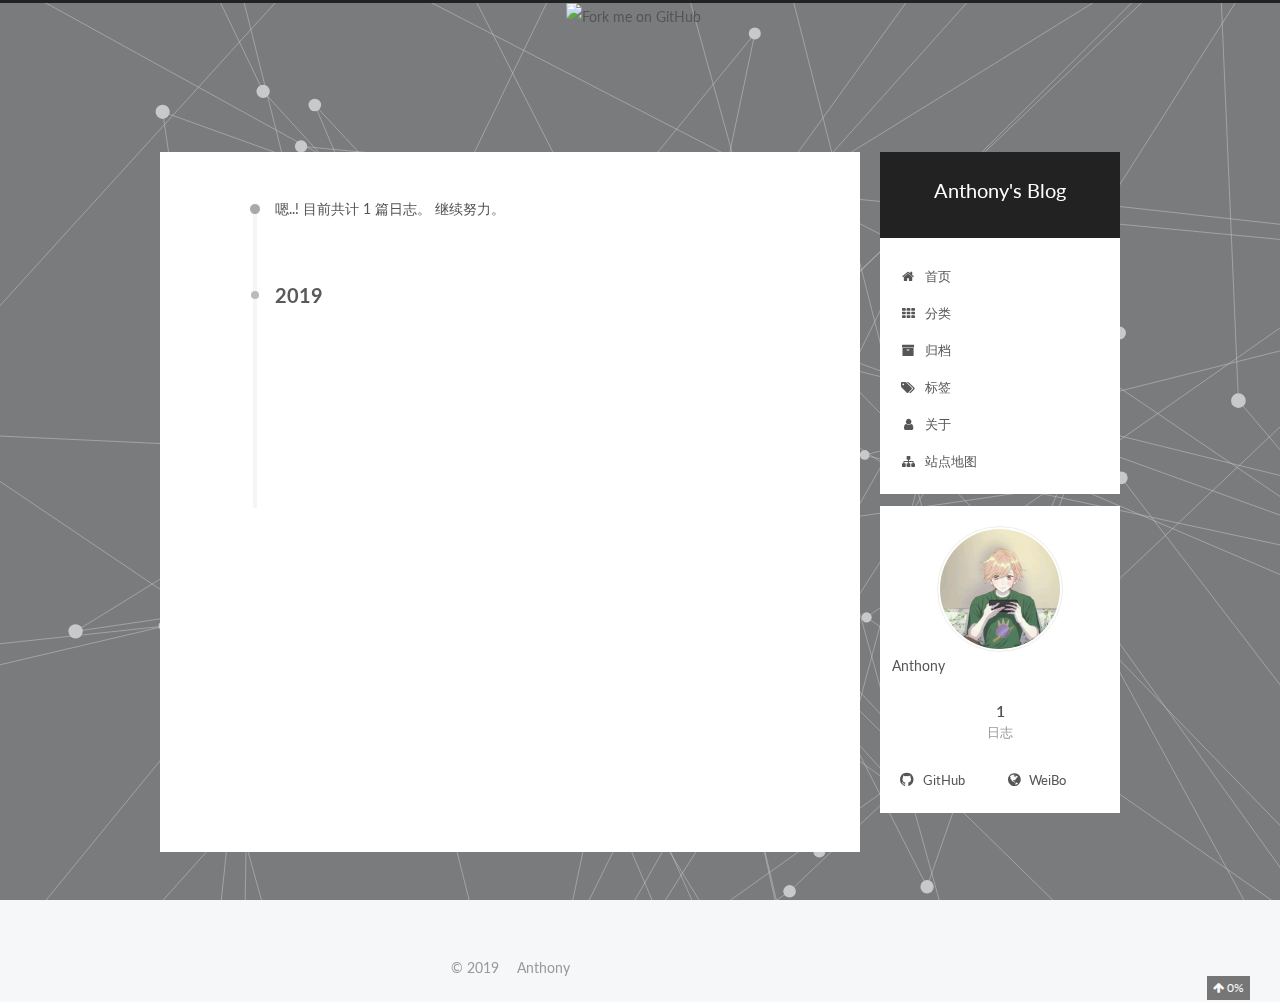
==== commit a3fa63a8: "Site updated: 2019-04-24 10:32:21" ====
--- a/archives/index.html
+++ b/archives/index.html
@@ -96,7 +96,7 @@
 
 <meta property="og:type" content="website">
 <meta property="og:title" content="Anthony&#39;s Blog">
-<meta property="og:url" content="http://yoursite.com/archives/index.html">
+<meta property="og:url" content="http://bevarb.top/archives/index.html">
 <meta property="og:site_name" content="Anthony&#39;s Blog">
 <meta property="og:locale" content="zh-Hans">
 <meta name="twitter:card" content="summary">
@@ -129,7 +129,7 @@
 
 
 
-  <link rel="canonical" href="http://yoursite.com/archives/">
+  <link rel="canonical" href="http://bevarb.top/archives/">
 
 
 
@@ -311,7 +311,7 @@
 
       <h2 class="post-title">
         
-            <a class="post-title-link" href="/2019/04/23/hello-world/" itemprop="url">
+            <a class="post-title-link" href="/title.html" itemprop="url">
               
                 <span itemprop="name">Hello World</span>
               
@@ -370,8 +370,8 @@
 
       <section class="site-overview sidebar-panel sidebar-panel-active">
         <div class="site-author motion-element" itemprop="author" itemscope itemtype="http://schema.org/Person">
-          <img class="site-author-image" itemprop="image" src="/images/1.jpg" alt="/Anthony">
-          <p class="site-author-name" itemprop="name">/Anthony</p>
+          <img class="site-author-image" itemprop="image" src="/images/1.jpg" alt="Anthony">
+          <p class="site-author-name" itemprop="name">Anthony</p>
            
               <p class="site-description motion-element" itemprop="description"></p>
           
@@ -455,7 +455,7 @@
   <span class="with-love">
     <i class="fa fa-"></i>
   </span>
-  <span class="author" itemprop="copyrightHolder">/Anthony</span>
+  <span class="author" itemprop="copyrightHolder">Anthony</span>
 </div>
 
 
--- a/css/main.css
+++ b/css/main.css
@@ -1775,6 +1775,57 @@
 .rtl.post-title {
   font-family: UKIJ Ekran;
 }
+.my_post_copyright {
+  width: 85%;
+  max-width: 45em;
+  margin: 2.8em auto 0;
+  padding: 0.5em 1em;
+  border: 1px solid #d3d3d3;
+  font-size: 0.93rem;
+  line-height: 1.6em;
+  word-break: break-all;
+  background: rgba(255,255,255,0.4);
+}
+.my_post_copyright p {
+  margin: 0;
+}
+.my_post_copyright span {
+  display: inline-block;
+  width: 5.2em;
+  color: #b5b5b5;
+  font-weight: bold;
+}
+.my_post_copyright .raw {
+  margin-left: 1em;
+  width: 5em;
+}
+.my_post_copyright a {
+  color: #808080;
+  border-bottom: 0;
+}
+.my_post_copyright a:hover {
+  color: #a3d2a3;
+  text-decoration: underline;
+}
+.my_post_copyright:hover .fa-clipboard {
+  color: #000;
+}
+.my_post_copyright .post-url:hover {
+  font-weight: normal;
+}
+.my_post_copyright .copy-path {
+  margin-left: 1em;
+  width: 1em;
+}
+@media (max-width: 767px) {
+  .my_post_copyright .copy-path {
+    display: none;
+  }
+}
+.my_post_copyright .copy-path:hover {
+  color: #808080;
+  cursor: pointer;
+}
 .sidebar {
   position: fixed;
   right: 0;
@@ -2027,7 +2078,7 @@
   width: 4px;
   height: 4px;
   border-radius: 50%;
-  background: #8b42a1;
+  background: #59825b;
 }
 .links-of-blogroll {
   font-size: 13px;
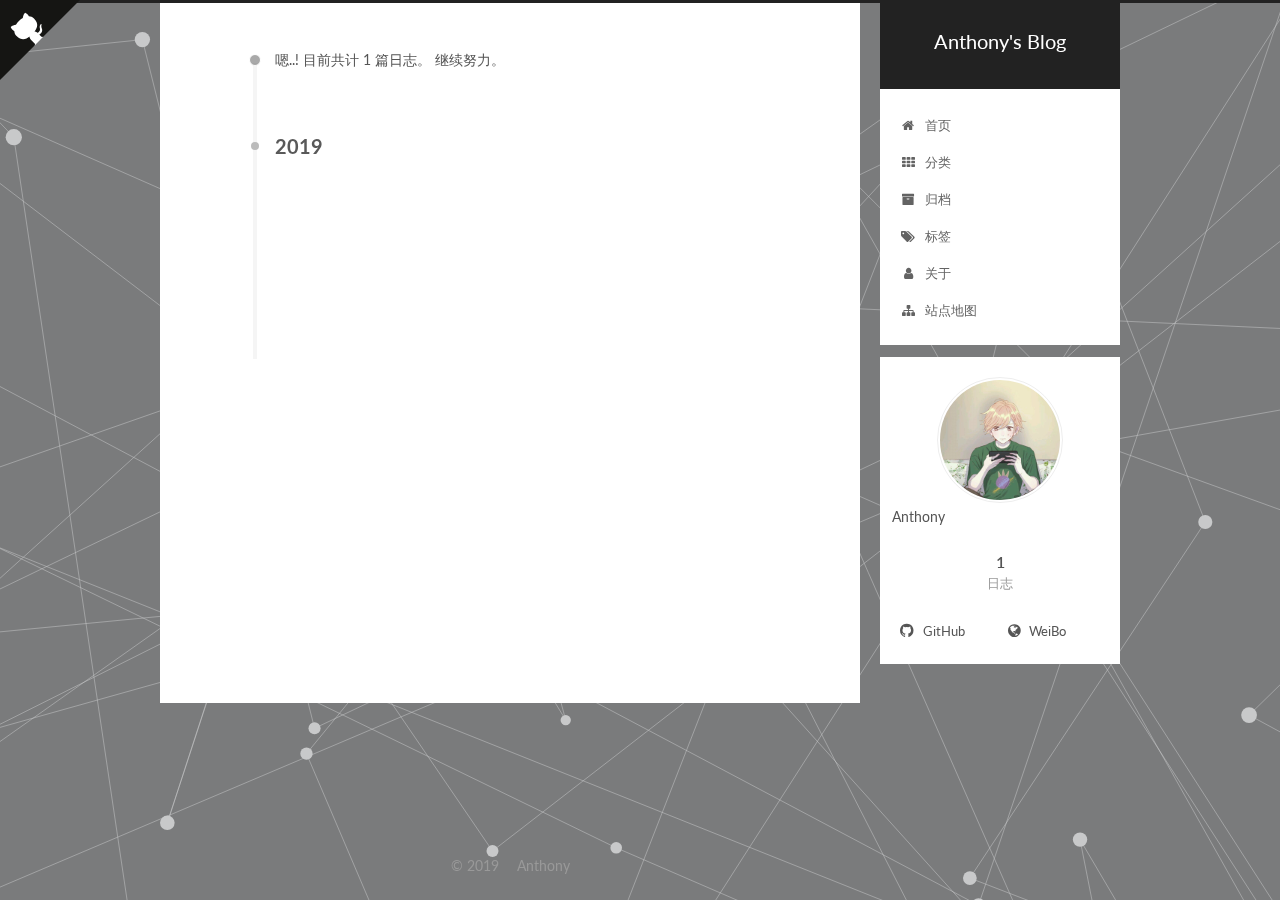
==== commit cbdfbb88: "Site updated: 2019-04-24 10:55:43" ====
--- a/archives/index.html
+++ b/archives/index.html
@@ -161,8 +161,8 @@
   
 
   <div class="container sidebar-position-right  page-archive  ">
-    <div class="headband"></div>
-      <a href="https://github.com/bevarb"><img width="149" height="149" src="https://github.blog/wp-content/uploads/2008/12/forkme_left_darkblue_121621.png?resize=149%2C149" class="attachment-full size-full" alt="Fork me on GitHub" data-recalc-dims="1"></a> 
+    <div class="headband">
+    </div>
     <header id="header" class="header" itemscope itemtype="http://schema.org/WPHeader">
       <div class="header-inner"><div class="site-brand-wrapper">
   <div class="site-meta ">
@@ -267,7 +267,7 @@
 
  </div>
     </header>
-
+<a href="https://bevarb.top" class="github-corner" aria-label="View source on GitHub"><svg width="80" height="80" viewbox="0 0 250 250" style="fill:#151513; color:#fff; position: absolute; top: 0; border: 0; left: 0; transform: scale(-1, 1);" aria-hidden="true"><path d="M0,0 L115,115 L130,115 L142,142 L250,250 L250,0 Z"/><path d="M128.3,109.0 C113.8,99.7 119.0,89.6 119.0,89.6 C122.0,82.7 120.5,78.6 120.5,78.6 C119.2,72.0 123.4,76.3 123.4,76.3 C127.3,80.9 125.5,87.3 125.5,87.3 C122.9,97.6 130.6,101.9 134.4,103.2" fill="currentColor" style="transform-origin: 130px 106px;" class="octo-arm"/><path d="M115.0,115.0 C114.9,115.1 118.7,116.5 119.8,115.4 L133.7,101.6 C136.9,99.2 139.9,98.4 142.2,98.6 C133.8,88.0 127.5,74.4 143.8,58.0 C148.5,53.4 154.0,51.2 159.7,51.0 C160.3,49.4 163.2,43.6 171.4,40.1 C171.4,40.1 176.1,42.5 178.8,56.2 C183.1,58.6 187.2,61.8 190.9,65.4 C194.5,69.0 197.7,73.2 200.1,77.6 C213.8,80.2 216.3,84.9 216.3,84.9 C212.7,93.1 206.9,96.0 205.4,96.6 C205.1,102.4 203.0,107.8 198.3,112.5 C181.9,128.9 168.3,122.5 157.7,114.1 C157.9,116.9 156.7,120.9 152.7,124.9 L141.0,136.5 C139.8,137.7 141.6,141.9 141.8,141.8 Z" fill="currentColor" class="octo-body"/></svg><style>.github-corner:hover .octo-arm{animation:octocat-wave 560ms ease-in-out}@keyframes octocat-wave{0%,100%{transform:rotate(0)}20%,60%{transform:rotate(-25deg)}40%,80%{transform:rotate(10deg)}}@media (max-width:500px){.github-corner:hover .octo-arm{animation:none}.github-corner .octo-arm{animation:octocat-wave 560ms ease-in-out}}</style></a>
     <main id="main" class="main">
       <div class="main-inner">
         <div class="content-wrap">
--- a/css/main.css
+++ b/css/main.css
@@ -2078,7 +2078,7 @@
   width: 4px;
   height: 4px;
   border-radius: 50%;
-  background: #59825b;
+  background: #aa3e58;
 }
 .links-of-blogroll {
   font-size: 13px;
@@ -3246,3 +3246,263 @@
   -webkit-box-shadow: 0 0 5px rgba(202,203,203,0.5);
   -moz-box-shadow: 0 0 5px rgba(202,203,204,0.5);
 }
+.github-corner :hover .octo-arm {
+  animation: octocat-wave 560ms ease-in-out;
+}
+@media (max-width: 991px) {
+  .github-corner >svg {
+    fill: #fff !important;
+    color: #222 !important;
+  }
+  .github-corner .github-corner:hover .octo-arm {
+    animation: none;
+  }
+  .github-corner .github-corner .octo-arm {
+    animation: octocat-wave 560ms ease-in-out;
+  }
+}
+@-moz-keyframes octocat-wave {
+  0%, 100% {
+    -webkit-transform: rotate(0);
+    -moz-transform: rotate(0);
+    -ms-transform: rotate(0);
+    -o-transform: rotate(0);
+    -webkit-transform: rotate(0);
+    -moz-transform: rotate(0);
+    -ms-transform: rotate(0);
+    -o-transform: rotate(0);
+    transform: rotate(0);
+  }
+  20%, 60% {
+    -webkit-transform: rotate(-25deg);
+    -moz-transform: rotate(-25deg);
+    -ms-transform: rotate(-25deg);
+    -o-transform: rotate(-25deg);
+    -webkit-transform: rotate(-25deg);
+    -moz-transform: rotate(-25deg);
+    -ms-transform: rotate(-25deg);
+    -o-transform: rotate(-25deg);
+    transform: rotate(-25deg);
+  }
+  40%, 80% {
+    -webkit-transform: rotate(10deg);
+    -moz-transform: rotate(10deg);
+    -ms-transform: rotate(10deg);
+    -o-transform: rotate(10deg);
+    -webkit-transform: rotate(10deg);
+    -moz-transform: rotate(10deg);
+    -ms-transform: rotate(10deg);
+    -o-transform: rotate(10deg);
+    transform: rotate(10deg);
+  }
+}
+@-webkit-keyframes octocat-wave {
+  0%, 100% {
+    -webkit-transform: rotate(0);
+    -moz-transform: rotate(0);
+    -ms-transform: rotate(0);
+    -o-transform: rotate(0);
+    -webkit-transform: rotate(0);
+    -moz-transform: rotate(0);
+    -ms-transform: rotate(0);
+    -o-transform: rotate(0);
+    transform: rotate(0);
+  }
+  20%, 60% {
+    -webkit-transform: rotate(-25deg);
+    -moz-transform: rotate(-25deg);
+    -ms-transform: rotate(-25deg);
+    -o-transform: rotate(-25deg);
+    -webkit-transform: rotate(-25deg);
+    -moz-transform: rotate(-25deg);
+    -ms-transform: rotate(-25deg);
+    -o-transform: rotate(-25deg);
+    transform: rotate(-25deg);
+  }
+  40%, 80% {
+    -webkit-transform: rotate(10deg);
+    -moz-transform: rotate(10deg);
+    -ms-transform: rotate(10deg);
+    -o-transform: rotate(10deg);
+    -webkit-transform: rotate(10deg);
+    -moz-transform: rotate(10deg);
+    -ms-transform: rotate(10deg);
+    -o-transform: rotate(10deg);
+    transform: rotate(10deg);
+  }
+}
+@-o-keyframes octocat-wave {
+  0%, 100% {
+    -webkit-transform: rotate(0);
+    -moz-transform: rotate(0);
+    -ms-transform: rotate(0);
+    -o-transform: rotate(0);
+    -webkit-transform: rotate(0);
+    -moz-transform: rotate(0);
+    -ms-transform: rotate(0);
+    -o-transform: rotate(0);
+    transform: rotate(0);
+  }
+  20%, 60% {
+    -webkit-transform: rotate(-25deg);
+    -moz-transform: rotate(-25deg);
+    -ms-transform: rotate(-25deg);
+    -o-transform: rotate(-25deg);
+    -webkit-transform: rotate(-25deg);
+    -moz-transform: rotate(-25deg);
+    -ms-transform: rotate(-25deg);
+    -o-transform: rotate(-25deg);
+    transform: rotate(-25deg);
+  }
+  40%, 80% {
+    -webkit-transform: rotate(10deg);
+    -moz-transform: rotate(10deg);
+    -ms-transform: rotate(10deg);
+    -o-transform: rotate(10deg);
+    -webkit-transform: rotate(10deg);
+    -moz-transform: rotate(10deg);
+    -ms-transform: rotate(10deg);
+    -o-transform: rotate(10deg);
+    transform: rotate(10deg);
+  }
+}
+@-moz-keyframes octocat-wave {
+  0%, 100% {
+    -webkit-transform: rotate(0);
+    -moz-transform: rotate(0);
+    -ms-transform: rotate(0);
+    -o-transform: rotate(0);
+    -webkit-transform: rotate(0);
+    -moz-transform: rotate(0);
+    -ms-transform: rotate(0);
+    -o-transform: rotate(0);
+    transform: rotate(0);
+  }
+  20%, 60% {
+    -webkit-transform: rotate(-25deg);
+    -moz-transform: rotate(-25deg);
+    -ms-transform: rotate(-25deg);
+    -o-transform: rotate(-25deg);
+    -webkit-transform: rotate(-25deg);
+    -moz-transform: rotate(-25deg);
+    -ms-transform: rotate(-25deg);
+    -o-transform: rotate(-25deg);
+    transform: rotate(-25deg);
+  }
+  40%, 80% {
+    -webkit-transform: rotate(10deg);
+    -moz-transform: rotate(10deg);
+    -ms-transform: rotate(10deg);
+    -o-transform: rotate(10deg);
+    -webkit-transform: rotate(10deg);
+    -moz-transform: rotate(10deg);
+    -ms-transform: rotate(10deg);
+    -o-transform: rotate(10deg);
+    transform: rotate(10deg);
+  }
+}
+@-webkit-keyframes octocat-wave {
+  0%, 100% {
+    -webkit-transform: rotate(0);
+    -moz-transform: rotate(0);
+    -ms-transform: rotate(0);
+    -o-transform: rotate(0);
+    -webkit-transform: rotate(0);
+    -moz-transform: rotate(0);
+    -ms-transform: rotate(0);
+    -o-transform: rotate(0);
+    transform: rotate(0);
+  }
+  20%, 60% {
+    -webkit-transform: rotate(-25deg);
+    -moz-transform: rotate(-25deg);
+    -ms-transform: rotate(-25deg);
+    -o-transform: rotate(-25deg);
+    -webkit-transform: rotate(-25deg);
+    -moz-transform: rotate(-25deg);
+    -ms-transform: rotate(-25deg);
+    -o-transform: rotate(-25deg);
+    transform: rotate(-25deg);
+  }
+  40%, 80% {
+    -webkit-transform: rotate(10deg);
+    -moz-transform: rotate(10deg);
+    -ms-transform: rotate(10deg);
+    -o-transform: rotate(10deg);
+    -webkit-transform: rotate(10deg);
+    -moz-transform: rotate(10deg);
+    -ms-transform: rotate(10deg);
+    -o-transform: rotate(10deg);
+    transform: rotate(10deg);
+  }
+}
+@-o-keyframes octocat-wave {
+  0%, 100% {
+    -webkit-transform: rotate(0);
+    -moz-transform: rotate(0);
+    -ms-transform: rotate(0);
+    -o-transform: rotate(0);
+    -webkit-transform: rotate(0);
+    -moz-transform: rotate(0);
+    -ms-transform: rotate(0);
+    -o-transform: rotate(0);
+    transform: rotate(0);
+  }
+  20%, 60% {
+    -webkit-transform: rotate(-25deg);
+    -moz-transform: rotate(-25deg);
+    -ms-transform: rotate(-25deg);
+    -o-transform: rotate(-25deg);
+    -webkit-transform: rotate(-25deg);
+    -moz-transform: rotate(-25deg);
+    -ms-transform: rotate(-25deg);
+    -o-transform: rotate(-25deg);
+    transform: rotate(-25deg);
+  }
+  40%, 80% {
+    -webkit-transform: rotate(10deg);
+    -moz-transform: rotate(10deg);
+    -ms-transform: rotate(10deg);
+    -o-transform: rotate(10deg);
+    -webkit-transform: rotate(10deg);
+    -moz-transform: rotate(10deg);
+    -ms-transform: rotate(10deg);
+    -o-transform: rotate(10deg);
+    transform: rotate(10deg);
+  }
+}
+@keyframes octocat-wave {
+  0%, 100% {
+    -webkit-transform: rotate(0);
+    -moz-transform: rotate(0);
+    -ms-transform: rotate(0);
+    -o-transform: rotate(0);
+    -webkit-transform: rotate(0);
+    -moz-transform: rotate(0);
+    -ms-transform: rotate(0);
+    -o-transform: rotate(0);
+    transform: rotate(0);
+  }
+  20%, 60% {
+    -webkit-transform: rotate(-25deg);
+    -moz-transform: rotate(-25deg);
+    -ms-transform: rotate(-25deg);
+    -o-transform: rotate(-25deg);
+    -webkit-transform: rotate(-25deg);
+    -moz-transform: rotate(-25deg);
+    -ms-transform: rotate(-25deg);
+    -o-transform: rotate(-25deg);
+    transform: rotate(-25deg);
+  }
+  40%, 80% {
+    -webkit-transform: rotate(10deg);
+    -moz-transform: rotate(10deg);
+    -ms-transform: rotate(10deg);
+    -o-transform: rotate(10deg);
+    -webkit-transform: rotate(10deg);
+    -moz-transform: rotate(10deg);
+    -ms-transform: rotate(10deg);
+    -o-transform: rotate(10deg);
+    transform: rotate(10deg);
+  }
+}
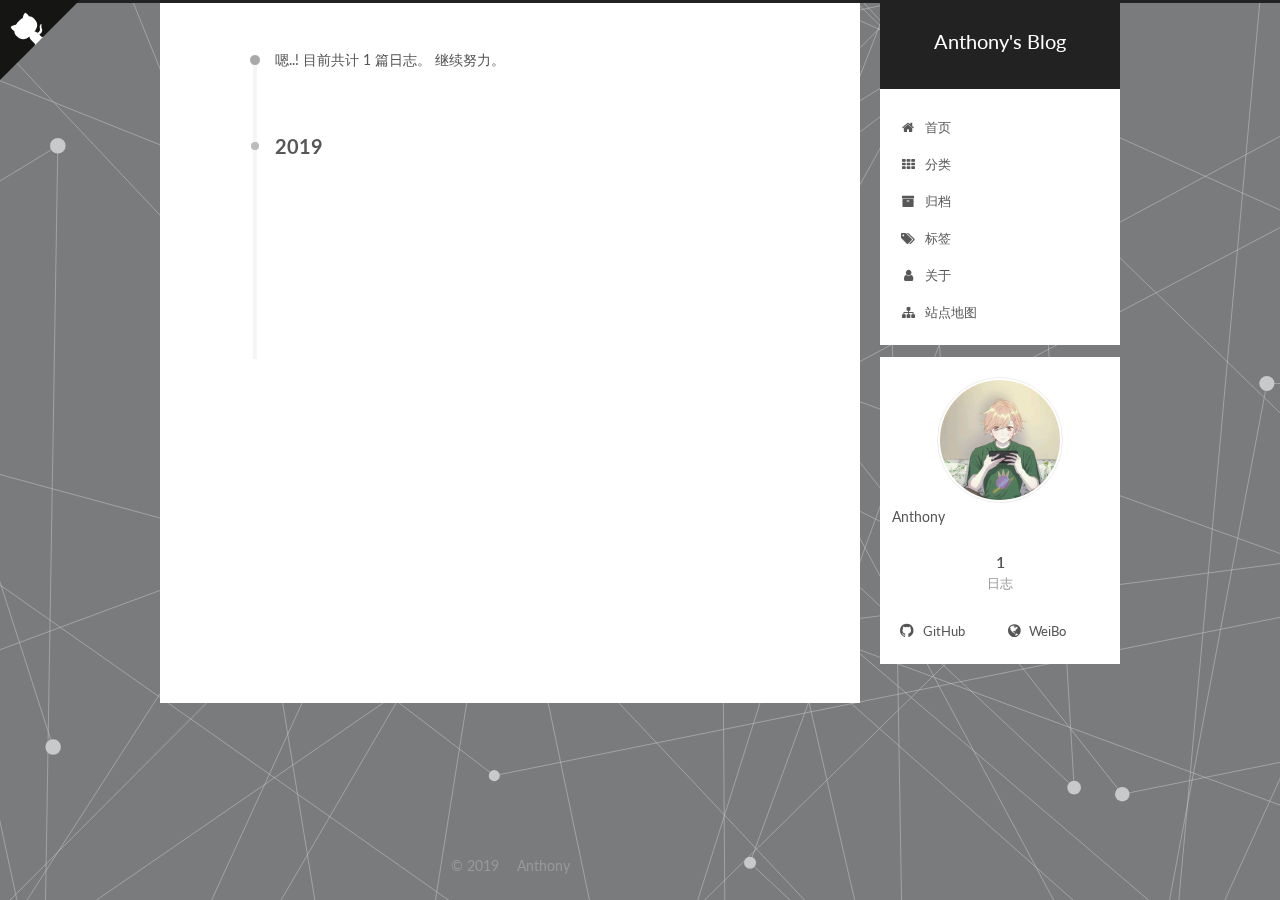
==== commit 3a905da3: "Site updated: 2019-04-24 11:00:59" ====
--- a/archives/index.html
+++ b/archives/index.html
@@ -267,7 +267,12 @@
 
  </div>
     </header>
-<a href="https://bevarb.top" class="github-corner" aria-label="View source on GitHub"><svg width="80" height="80" viewbox="0 0 250 250" style="fill:#151513; color:#fff; position: absolute; top: 0; border: 0; left: 0; transform: scale(-1, 1);" aria-hidden="true"><path d="M0,0 L115,115 L130,115 L142,142 L250,250 L250,0 Z"/><path d="M128.3,109.0 C113.8,99.7 119.0,89.6 119.0,89.6 C122.0,82.7 120.5,78.6 120.5,78.6 C119.2,72.0 123.4,76.3 123.4,76.3 C127.3,80.9 125.5,87.3 125.5,87.3 C122.9,97.6 130.6,101.9 134.4,103.2" fill="currentColor" style="transform-origin: 130px 106px;" class="octo-arm"/><path d="M115.0,115.0 C114.9,115.1 118.7,116.5 119.8,115.4 L133.7,101.6 C136.9,99.2 139.9,98.4 142.2,98.6 C133.8,88.0 127.5,74.4 143.8,58.0 C148.5,53.4 154.0,51.2 159.7,51.0 C160.3,49.4 163.2,43.6 171.4,40.1 C171.4,40.1 176.1,42.5 178.8,56.2 C183.1,58.6 187.2,61.8 190.9,65.4 C194.5,69.0 197.7,73.2 200.1,77.6 C213.8,80.2 216.3,84.9 216.3,84.9 C212.7,93.1 206.9,96.0 205.4,96.6 C205.1,102.4 203.0,107.8 198.3,112.5 C181.9,128.9 168.3,122.5 157.7,114.1 C157.9,116.9 156.7,120.9 152.7,124.9 L141.0,136.5 C139.8,137.7 141.6,141.9 141.8,141.8 Z" fill="currentColor" class="octo-body"/></svg><style>.github-corner:hover .octo-arm{animation:octocat-wave 560ms ease-in-out}@keyframes octocat-wave{0%,100%{transform:rotate(0)}20%,60%{transform:rotate(-25deg)}40%,80%{transform:rotate(10deg)}}@media (max-width:500px){.github-corner:hover .octo-arm{animation:none}.github-corner .octo-arm{animation:octocat-wave 560ms ease-in-out}}</style></a>
+     <a href="https://github.com/bevarb" class="github-corner" aria-label="View source on GitHub">
+     <svg width="80" height="80" viewbox="0 0 250 250" style="fill:#151513; color:#fff; position: absolute; top: 0; border: 0; left: 0; transform: scale(-1, 1);" aria-hidden="true">
+     <path d="M0,0 L115,115 L130,115 L142,142 L250,250 L250,0 Z"/>
+     <path d="M128.3,109.0 C113.8,99.7 119.0,89.6 119.0,89.6 C122.0,82.7 120.5,78.6 120.5,78.6 C119.2,72.0 123.4,76.3 123.4,76.3 C127.3,80.9 125.5,87.3 125.5,87.3 C122.9,97.6 130.6,101.9 134.4,103.2" fill="currentColor" style="transform-origin: 130px 106px;" class="octo-arm"/><path d="M115.0,115.0 C114.9,115.1 118.7,116.5 119.8,115.4 L133.7,101.6 C136.9,99.2 139.9,98.4 142.2,98.6 C133.8,88.0 127.5,74.4 143.8,58.0 C148.5,53.4 154.0,51.2 159.7,51.0 C160.3,49.4 163.2,43.6 171.4,40.1 C171.4,40.1 176.1,42.5 178.8,56.2 C183.1,58.6 187.2,61.8 190.9,65.4 C194.5,69.0 197.7,73.2 200.1,77.6 C213.8,80.2 216.3,84.9 216.3,84.9 C212.7,93.1 206.9,96.0 205.4,96.6 C205.1,102.4 203.0,107.8 198.3,112.5 C181.9,128.9 168.3,122.5 157.7,114.1 C157.9,116.9 156.7,120.9 152.7,124.9 L141.0,136.5 C139.8,137.7 141.6,141.9 141.8,141.8 Z" fill="currentColor" class="octo-body"/></svg><style>.github-corner:hover .octo-arm{animation:octocat-wave 560ms ease-in-out}@keyframes octocat-wave{0%,100%{transform:rotate(0)}20%,60%{transform:rotate(-25deg)}40%,80%{transform:rotate(10deg)}}@media (max-width:500px){.github-corner:hover .octo-arm{animation:none}.github-corner .octo-arm{animation:octocat-wave 560ms ease-in-out}}
+     </style>
+     </a>
     <main id="main" class="main">
       <div class="main-inner">
         <div class="content-wrap">
--- a/css/main.css
+++ b/css/main.css
@@ -2078,7 +2078,7 @@
   width: 4px;
   height: 4px;
   border-radius: 50%;
-  background: #aa3e58;
+  background: #8fc9ff;
 }
 .links-of-blogroll {
   font-size: 13px;
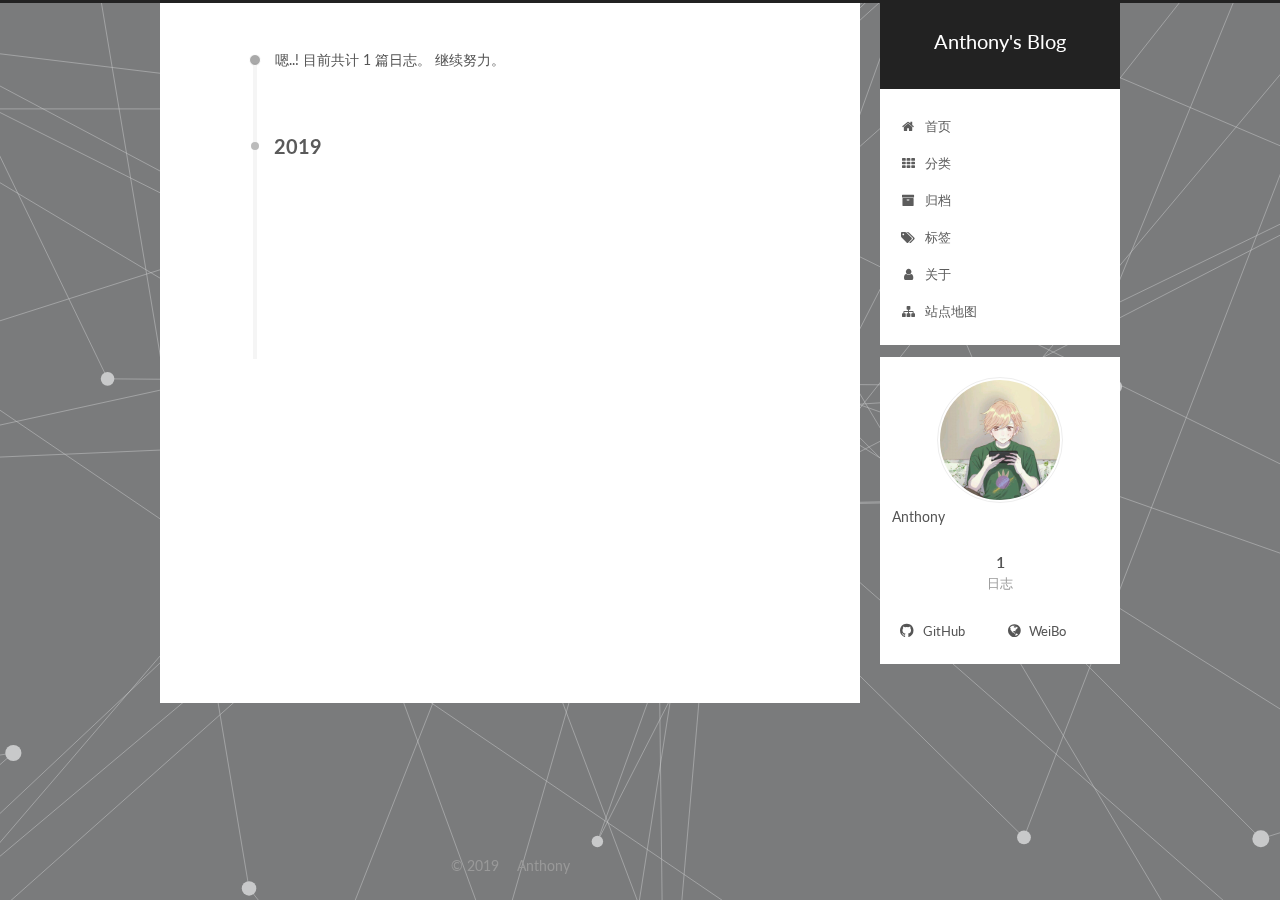
==== commit 12fa79a7: "Site updated: 2019-04-24 11:10:00" ====
--- a/archives/index.html
+++ b/archives/index.html
@@ -267,12 +267,7 @@
 
  </div>
     </header>
-     <a href="https://github.com/bevarb" class="github-corner" aria-label="View source on GitHub">
-     <svg width="80" height="80" viewbox="0 0 250 250" style="fill:#151513; color:#fff; position: absolute; top: 0; border: 0; left: 0; transform: scale(-1, 1);" aria-hidden="true">
-     <path d="M0,0 L115,115 L130,115 L142,142 L250,250 L250,0 Z"/>
-     <path d="M128.3,109.0 C113.8,99.7 119.0,89.6 119.0,89.6 C122.0,82.7 120.5,78.6 120.5,78.6 C119.2,72.0 123.4,76.3 123.4,76.3 C127.3,80.9 125.5,87.3 125.5,87.3 C122.9,97.6 130.6,101.9 134.4,103.2" fill="currentColor" style="transform-origin: 130px 106px;" class="octo-arm"/><path d="M115.0,115.0 C114.9,115.1 118.7,116.5 119.8,115.4 L133.7,101.6 C136.9,99.2 139.9,98.4 142.2,98.6 C133.8,88.0 127.5,74.4 143.8,58.0 C148.5,53.4 154.0,51.2 159.7,51.0 C160.3,49.4 163.2,43.6 171.4,40.1 C171.4,40.1 176.1,42.5 178.8,56.2 C183.1,58.6 187.2,61.8 190.9,65.4 C194.5,69.0 197.7,73.2 200.1,77.6 C213.8,80.2 216.3,84.9 216.3,84.9 C212.7,93.1 206.9,96.0 205.4,96.6 C205.1,102.4 203.0,107.8 198.3,112.5 C181.9,128.9 168.3,122.5 157.7,114.1 C157.9,116.9 156.7,120.9 152.7,124.9 L141.0,136.5 C139.8,137.7 141.6,141.9 141.8,141.8 Z" fill="currentColor" class="octo-body"/></svg><style>.github-corner:hover .octo-arm{animation:octocat-wave 560ms ease-in-out}@keyframes octocat-wave{0%,100%{transform:rotate(0)}20%,60%{transform:rotate(-25deg)}40%,80%{transform:rotate(10deg)}}@media (max-width:500px){.github-corner:hover .octo-arm{animation:none}.github-corner .octo-arm{animation:octocat-wave 560ms ease-in-out}}
-     </style>
-     </a>
+    
     <main id="main" class="main">
       <div class="main-inner">
         <div class="content-wrap">
--- a/css/main.css
+++ b/css/main.css
@@ -2078,7 +2078,7 @@
   width: 4px;
   height: 4px;
   border-radius: 50%;
-  background: #8fc9ff;
+  background: #ffd614;
 }
 .links-of-blogroll {
   font-size: 13px;
@@ -3246,263 +3246,3 @@
   -webkit-box-shadow: 0 0 5px rgba(202,203,203,0.5);
   -moz-box-shadow: 0 0 5px rgba(202,203,204,0.5);
 }
-.github-corner :hover .octo-arm {
-  animation: octocat-wave 560ms ease-in-out;
-}
-@media (max-width: 991px) {
-  .github-corner >svg {
-    fill: #fff !important;
-    color: #222 !important;
-  }
-  .github-corner .github-corner:hover .octo-arm {
-    animation: none;
-  }
-  .github-corner .github-corner .octo-arm {
-    animation: octocat-wave 560ms ease-in-out;
-  }
-}
-@-moz-keyframes octocat-wave {
-  0%, 100% {
-    -webkit-transform: rotate(0);
-    -moz-transform: rotate(0);
-    -ms-transform: rotate(0);
-    -o-transform: rotate(0);
-    -webkit-transform: rotate(0);
-    -moz-transform: rotate(0);
-    -ms-transform: rotate(0);
-    -o-transform: rotate(0);
-    transform: rotate(0);
-  }
-  20%, 60% {
-    -webkit-transform: rotate(-25deg);
-    -moz-transform: rotate(-25deg);
-    -ms-transform: rotate(-25deg);
-    -o-transform: rotate(-25deg);
-    -webkit-transform: rotate(-25deg);
-    -moz-transform: rotate(-25deg);
-    -ms-transform: rotate(-25deg);
-    -o-transform: rotate(-25deg);
-    transform: rotate(-25deg);
-  }
-  40%, 80% {
-    -webkit-transform: rotate(10deg);
-    -moz-transform: rotate(10deg);
-    -ms-transform: rotate(10deg);
-    -o-transform: rotate(10deg);
-    -webkit-transform: rotate(10deg);
-    -moz-transform: rotate(10deg);
-    -ms-transform: rotate(10deg);
-    -o-transform: rotate(10deg);
-    transform: rotate(10deg);
-  }
-}
-@-webkit-keyframes octocat-wave {
-  0%, 100% {
-    -webkit-transform: rotate(0);
-    -moz-transform: rotate(0);
-    -ms-transform: rotate(0);
-    -o-transform: rotate(0);
-    -webkit-transform: rotate(0);
-    -moz-transform: rotate(0);
-    -ms-transform: rotate(0);
-    -o-transform: rotate(0);
-    transform: rotate(0);
-  }
-  20%, 60% {
-    -webkit-transform: rotate(-25deg);
-    -moz-transform: rotate(-25deg);
-    -ms-transform: rotate(-25deg);
-    -o-transform: rotate(-25deg);
-    -webkit-transform: rotate(-25deg);
-    -moz-transform: rotate(-25deg);
-    -ms-transform: rotate(-25deg);
-    -o-transform: rotate(-25deg);
-    transform: rotate(-25deg);
-  }
-  40%, 80% {
-    -webkit-transform: rotate(10deg);
-    -moz-transform: rotate(10deg);
-    -ms-transform: rotate(10deg);
-    -o-transform: rotate(10deg);
-    -webkit-transform: rotate(10deg);
-    -moz-transform: rotate(10deg);
-    -ms-transform: rotate(10deg);
-    -o-transform: rotate(10deg);
-    transform: rotate(10deg);
-  }
-}
-@-o-keyframes octocat-wave {
-  0%, 100% {
-    -webkit-transform: rotate(0);
-    -moz-transform: rotate(0);
-    -ms-transform: rotate(0);
-    -o-transform: rotate(0);
-    -webkit-transform: rotate(0);
-    -moz-transform: rotate(0);
-    -ms-transform: rotate(0);
-    -o-transform: rotate(0);
-    transform: rotate(0);
-  }
-  20%, 60% {
-    -webkit-transform: rotate(-25deg);
-    -moz-transform: rotate(-25deg);
-    -ms-transform: rotate(-25deg);
-    -o-transform: rotate(-25deg);
-    -webkit-transform: rotate(-25deg);
-    -moz-transform: rotate(-25deg);
-    -ms-transform: rotate(-25deg);
-    -o-transform: rotate(-25deg);
-    transform: rotate(-25deg);
-  }
-  40%, 80% {
-    -webkit-transform: rotate(10deg);
-    -moz-transform: rotate(10deg);
-    -ms-transform: rotate(10deg);
-    -o-transform: rotate(10deg);
-    -webkit-transform: rotate(10deg);
-    -moz-transform: rotate(10deg);
-    -ms-transform: rotate(10deg);
-    -o-transform: rotate(10deg);
-    transform: rotate(10deg);
-  }
-}
-@-moz-keyframes octocat-wave {
-  0%, 100% {
-    -webkit-transform: rotate(0);
-    -moz-transform: rotate(0);
-    -ms-transform: rotate(0);
-    -o-transform: rotate(0);
-    -webkit-transform: rotate(0);
-    -moz-transform: rotate(0);
-    -ms-transform: rotate(0);
-    -o-transform: rotate(0);
-    transform: rotate(0);
-  }
-  20%, 60% {
-    -webkit-transform: rotate(-25deg);
-    -moz-transform: rotate(-25deg);
-    -ms-transform: rotate(-25deg);
-    -o-transform: rotate(-25deg);
-    -webkit-transform: rotate(-25deg);
-    -moz-transform: rotate(-25deg);
-    -ms-transform: rotate(-25deg);
-    -o-transform: rotate(-25deg);
-    transform: rotate(-25deg);
-  }
-  40%, 80% {
-    -webkit-transform: rotate(10deg);
-    -moz-transform: rotate(10deg);
-    -ms-transform: rotate(10deg);
-    -o-transform: rotate(10deg);
-    -webkit-transform: rotate(10deg);
-    -moz-transform: rotate(10deg);
-    -ms-transform: rotate(10deg);
-    -o-transform: rotate(10deg);
-    transform: rotate(10deg);
-  }
-}
-@-webkit-keyframes octocat-wave {
-  0%, 100% {
-    -webkit-transform: rotate(0);
-    -moz-transform: rotate(0);
-    -ms-transform: rotate(0);
-    -o-transform: rotate(0);
-    -webkit-transform: rotate(0);
-    -moz-transform: rotate(0);
-    -ms-transform: rotate(0);
-    -o-transform: rotate(0);
-    transform: rotate(0);
-  }
-  20%, 60% {
-    -webkit-transform: rotate(-25deg);
-    -moz-transform: rotate(-25deg);
-    -ms-transform: rotate(-25deg);
-    -o-transform: rotate(-25deg);
-    -webkit-transform: rotate(-25deg);
-    -moz-transform: rotate(-25deg);
-    -ms-transform: rotate(-25deg);
-    -o-transform: rotate(-25deg);
-    transform: rotate(-25deg);
-  }
-  40%, 80% {
-    -webkit-transform: rotate(10deg);
-    -moz-transform: rotate(10deg);
-    -ms-transform: rotate(10deg);
-    -o-transform: rotate(10deg);
-    -webkit-transform: rotate(10deg);
-    -moz-transform: rotate(10deg);
-    -ms-transform: rotate(10deg);
-    -o-transform: rotate(10deg);
-    transform: rotate(10deg);
-  }
-}
-@-o-keyframes octocat-wave {
-  0%, 100% {
-    -webkit-transform: rotate(0);
-    -moz-transform: rotate(0);
-    -ms-transform: rotate(0);
-    -o-transform: rotate(0);
-    -webkit-transform: rotate(0);
-    -moz-transform: rotate(0);
-    -ms-transform: rotate(0);
-    -o-transform: rotate(0);
-    transform: rotate(0);
-  }
-  20%, 60% {
-    -webkit-transform: rotate(-25deg);
-    -moz-transform: rotate(-25deg);
-    -ms-transform: rotate(-25deg);
-    -o-transform: rotate(-25deg);
-    -webkit-transform: rotate(-25deg);
-    -moz-transform: rotate(-25deg);
-    -ms-transform: rotate(-25deg);
-    -o-transform: rotate(-25deg);
-    transform: rotate(-25deg);
-  }
-  40%, 80% {
-    -webkit-transform: rotate(10deg);
-    -moz-transform: rotate(10deg);
-    -ms-transform: rotate(10deg);
-    -o-transform: rotate(10deg);
-    -webkit-transform: rotate(10deg);
-    -moz-transform: rotate(10deg);
-    -ms-transform: rotate(10deg);
-    -o-transform: rotate(10deg);
-    transform: rotate(10deg);
-  }
-}
-@keyframes octocat-wave {
-  0%, 100% {
-    -webkit-transform: rotate(0);
-    -moz-transform: rotate(0);
-    -ms-transform: rotate(0);
-    -o-transform: rotate(0);
-    -webkit-transform: rotate(0);
-    -moz-transform: rotate(0);
-    -ms-transform: rotate(0);
-    -o-transform: rotate(0);
-    transform: rotate(0);
-  }
-  20%, 60% {
-    -webkit-transform: rotate(-25deg);
-    -moz-transform: rotate(-25deg);
-    -ms-transform: rotate(-25deg);
-    -o-transform: rotate(-25deg);
-    -webkit-transform: rotate(-25deg);
-    -moz-transform: rotate(-25deg);
-    -ms-transform: rotate(-25deg);
-    -o-transform: rotate(-25deg);
-    transform: rotate(-25deg);
-  }
-  40%, 80% {
-    -webkit-transform: rotate(10deg);
-    -moz-transform: rotate(10deg);
-    -ms-transform: rotate(10deg);
-    -o-transform: rotate(10deg);
-    -webkit-transform: rotate(10deg);
-    -moz-transform: rotate(10deg);
-    -ms-transform: rotate(10deg);
-    -o-transform: rotate(10deg);
-    transform: rotate(10deg);
-  }
-}
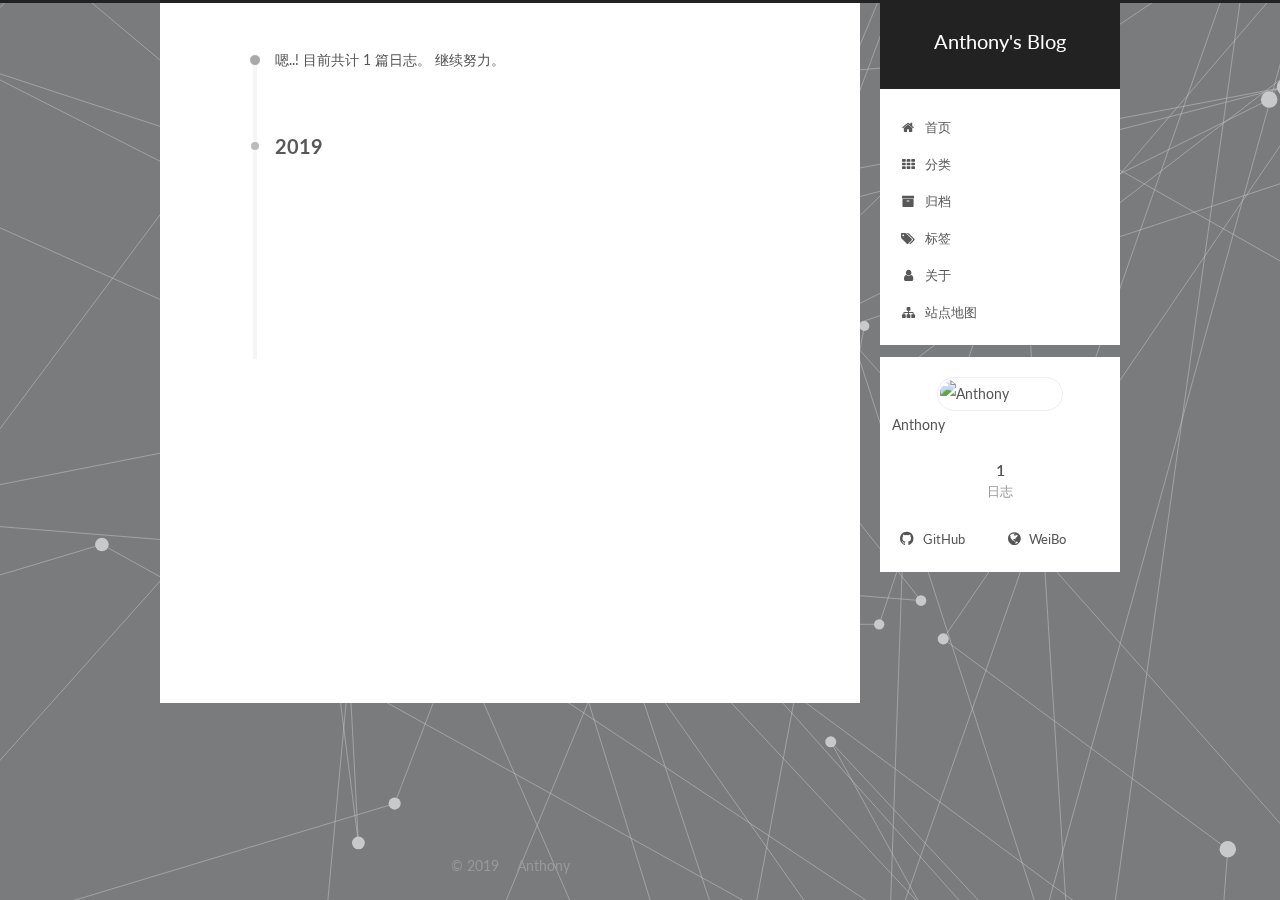
==== commit c07646b8: "Site updated: 2019-04-24 11:16:16" ====
--- a/archives/index.html
+++ b/archives/index.html
@@ -370,7 +370,7 @@
 
       <section class="site-overview sidebar-panel sidebar-panel-active">
         <div class="site-author motion-element" itemprop="author" itemscope itemtype="http://schema.org/Person">
-          <img class="site-author-image" itemprop="image" src="/images/1.jpg" alt="Anthony">
+          <img class="site-author-image" itemprop="image" src="http://pqg3cyzxz.bkt.clouddn.com/1.jpg" alt="Anthony">
           <p class="site-author-name" itemprop="name">Anthony</p>
            
               <p class="site-description motion-element" itemprop="description"></p>
--- a/css/main.css
+++ b/css/main.css
@@ -2078,7 +2078,7 @@
   width: 4px;
   height: 4px;
   border-radius: 50%;
-  background: #ffd614;
+  background: #789018;
 }
 .links-of-blogroll {
   font-size: 13px;
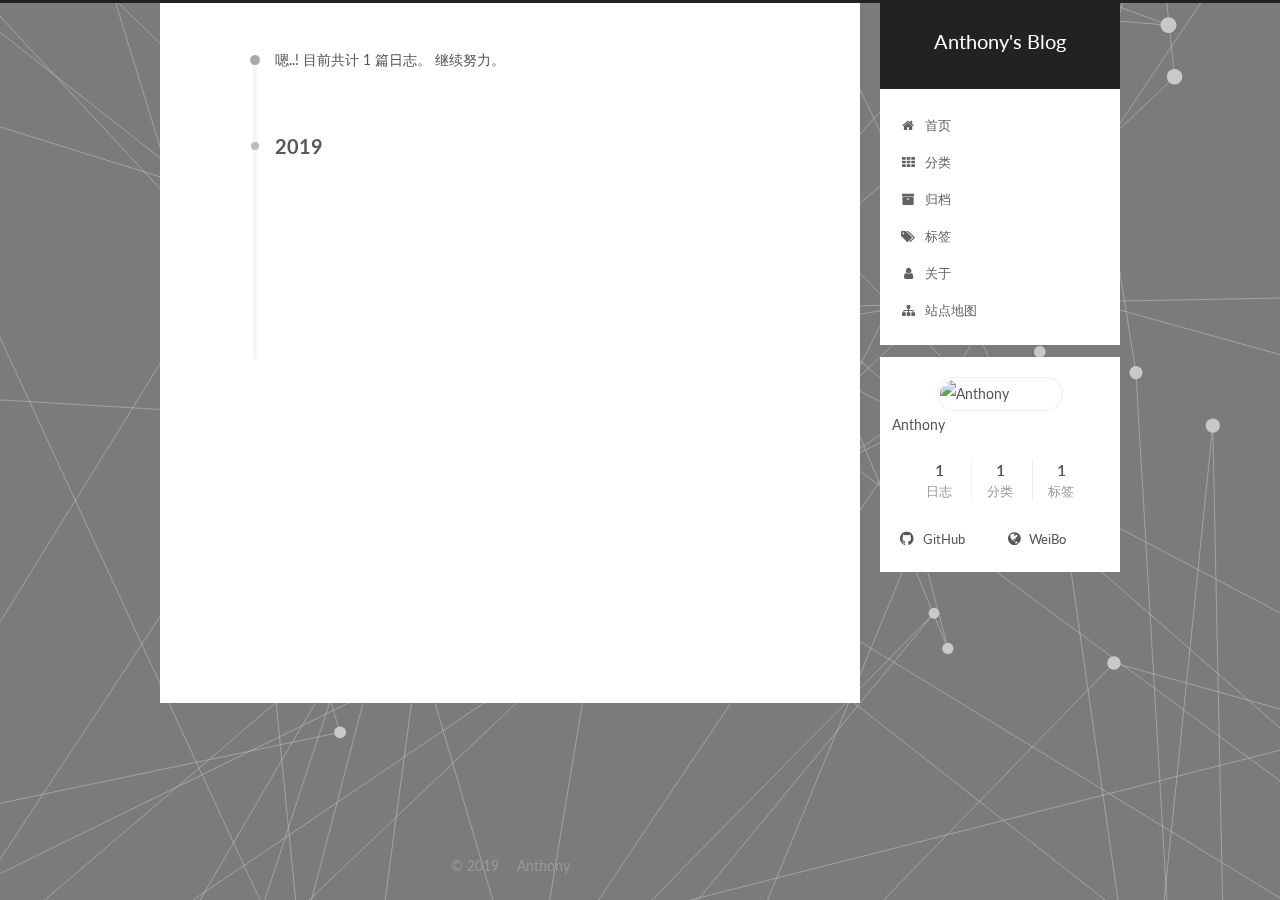
==== commit b0503f68: "Site updated: 2019-04-24 11:52:29" ====
--- a/archives/index.html
+++ b/archives/index.html
@@ -227,7 +227,7 @@
       
         
         <li class="menu-item menu-item-tags">
-          <a href="/tags/" rel="section">
+          <a href="/tags" rel="section">
             
               <i class="menu-item-icon fa fa-fw fa-tags"></i> <br>
             
@@ -388,7 +388,25 @@
           
 
           
-
+            
+            
+            <div class="site-state-item site-state-categories">
+              
+                <span class="site-state-item-count">1</span>
+                <span class="site-state-item-name">分类</span>
+              
+            </div>
+          
+
+          
+            
+            
+            <div class="site-state-item site-state-tags">
+              
+                <span class="site-state-item-count">1</span>
+                <span class="site-state-item-name">标签</span>
+              
+            </div>
           
 
         </nav>
--- a/css/main.css
+++ b/css/main.css
@@ -2078,7 +2078,7 @@
   width: 4px;
   height: 4px;
   border-radius: 50%;
-  background: #789018;
+  background: #d9ab22;
 }
 .links-of-blogroll {
   font-size: 13px;
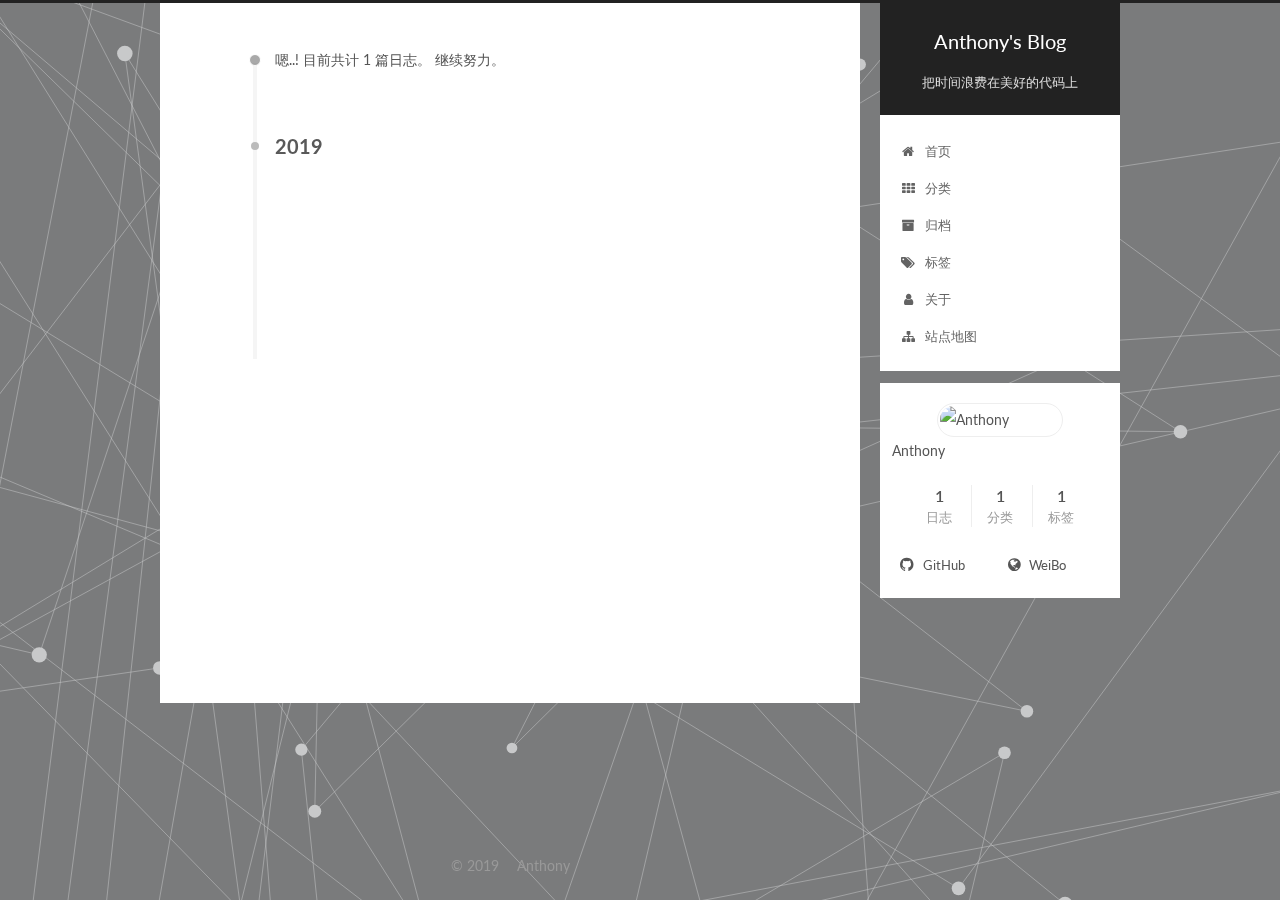
==== commit 0d1f04c9: "Site updated: 2019-04-24 16:54:51" ====
--- a/archives/index.html
+++ b/archives/index.html
@@ -176,7 +176,7 @@
       </a>
     </div>
       
-        <p class="site-subtitle"></p>
+        <p class="site-subtitle">把时间浪费在美好的代码上</p>
       
   </div>
 
--- a/css/main.css
+++ b/css/main.css
@@ -2078,7 +2078,7 @@
   width: 4px;
   height: 4px;
   border-radius: 50%;
-  background: #d9ab22;
+  background: #ffd525;
 }
 .links-of-blogroll {
   font-size: 13px;
